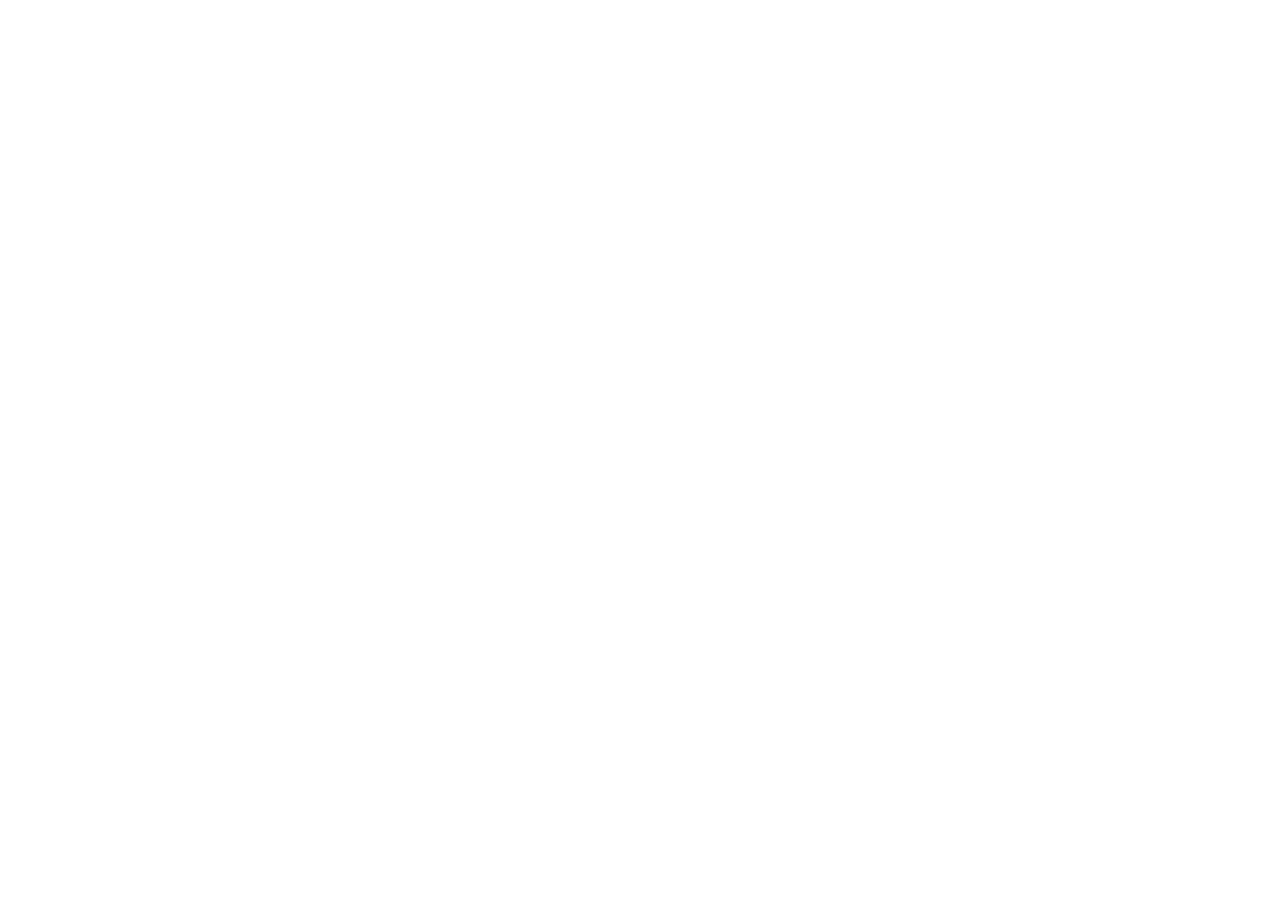
==== next-tutorials-master/demos/snm/index.html @ e44e8b63 "use resizable split to contain next topology" ====
<!DOCTYPE html>
<html>
<head>
	<title>Quick start with NeXt</title>
	<!-- NeXt library -->
	<link rel="stylesheet" href="../common/../common/bower_components/next-bower/css/next.min.css">
	<script type="text/javascript" src="../common/bower_components/next-bower/js/next.min.js"></script>
	<!-- Font Awesome -->
	<link rel="stylesheet" href="../common/bower_components/font-awesome/css/font-awesome.min.css">
	<!--link rel="stylesheet" href="ResizableColumn/test.css"/-->
</head>
<body>
	<div id="demo"></div>

	<!-- Application scripts -->
	<script type="text/javascript" src="app/topology_data.js"></script>
	<script type="text/javascript" src="app/input-nli.js"></script>
	<script type="text/javascript" src="app/interact-content.js"></script>
	<script type="text/javascript" src="app/extended-node.js"></script>
	<script type="text/javascript" src="app/topology.js"></script>
	<script type="text/javascript" src="app/extended-scene.js"></script>
	<script type="text/javascript" src="app/extended-tooltip-policy.js"></script>
	<script type="text/javascript" src="app/main.js"></script>
</body>
</html>
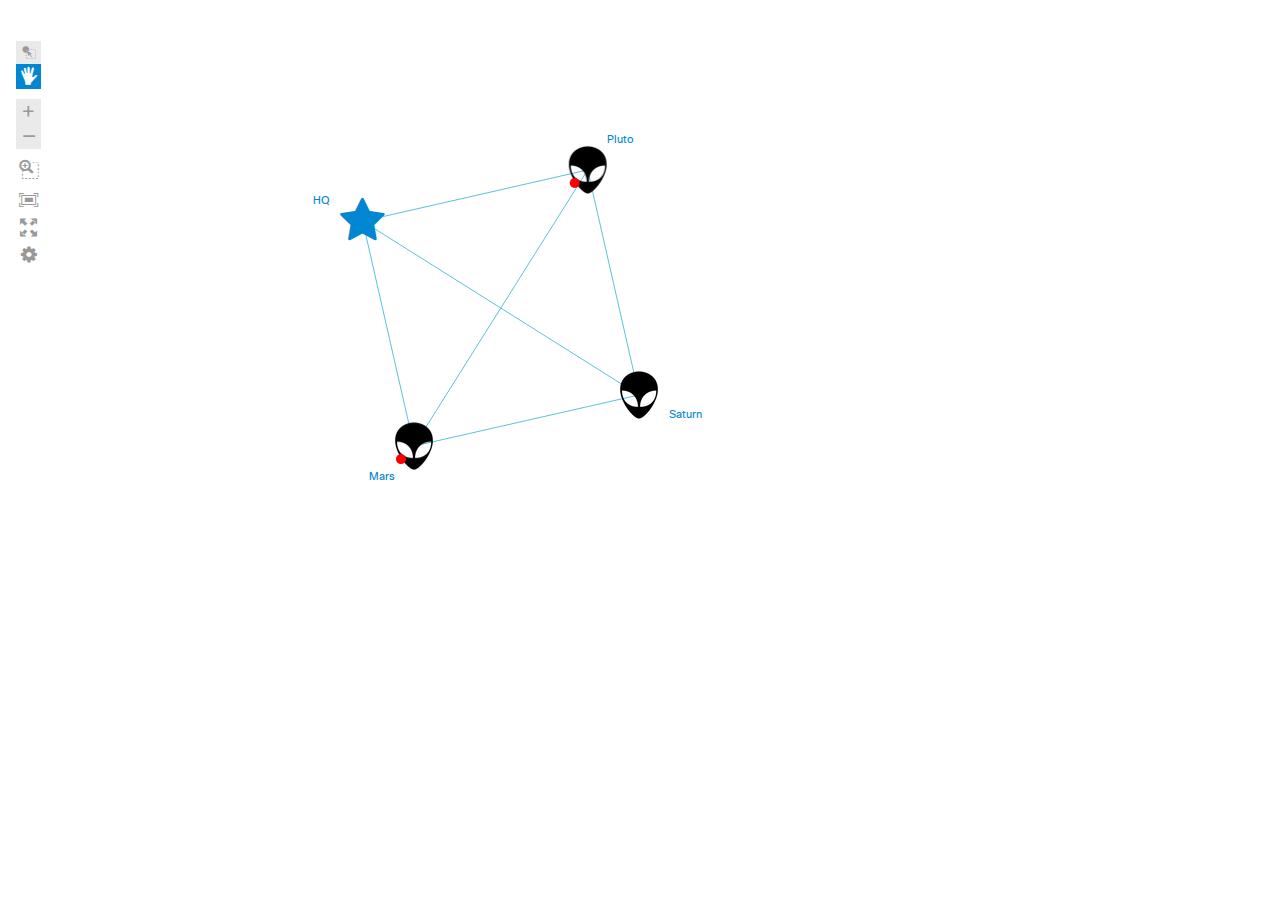
==== commit 6fb2dced: "add next tutorials" ====
--- a/next-tutorials-master/demos/snm/index.html
+++ b/next-tutorials-master/demos/snm/index.html
@@ -3,10 +3,10 @@
 <head>
 	<title>Quick start with NeXt</title>
 	<!-- NeXt library -->
-	<link rel="stylesheet" href="../common/../common/bower_components/next-bower/css/next.min.css">
-	<script type="text/javascript" src="../common/bower_components/next-bower/js/next.min.js"></script>
+	<link rel="stylesheet" href="../bower_components/next-bower/css/next.min.css">
+	<script type="text/javascript" src="../bower_components/next-bower/js/next.min.js"></script>
 	<!-- Font Awesome -->
-	<link rel="stylesheet" href="../common/bower_components/font-awesome/css/font-awesome.min.css">
+	<link rel="stylesheet" href="../bower_components/font-awesome/css/font-awesome.min.css">
 	<!--link rel="stylesheet" href="ResizableColumn/test.css"/-->
 </head>
 <body>
--- a/next-tutorials-master/demos/bower_components/next-bower/css/next.min.css
+++ b/next-tutorials-master/demos/bower_components/next-bower/css/next.min.css
@@ -0,0 +1,73 @@
+/*NeXt @ ODL*/
+/*Eclipse Public License - v 1.0
+
+THE ACCOMPANYING PROGRAM IS PROVIDED UNDER THE TERMS OF THIS ECLIPSE PUBLIC LICENSE ("AGREEMENT"). ANY USE, REPRODUCTION OR DISTRIBUTION OF THE PROGRAM CONSTITUTES RECIPIENT'S ACCEPTANCE OF THIS AGREEMENT.
+
+1. DEFINITIONS
+
+"Contribution" means:
+
+a) in the case of the initial Contributor, the initial code and documentation distributed under this Agreement, and
+b) in the case of each subsequent Contributor:
+i) changes to the Program, and
+ii) additions to the Program;
+where such changes and/or additions to the Program originate from and are distributed by that particular Contributor. A Contribution 'originates' from a Contributor if it was added to the Program by such Contributor itself or anyone acting on such Contributor's behalf. Contributions do not include additions to the Program which: (i) are separate modules of software distributed in conjunction with the Program under their own license agreement, and (ii) are not derivative works of the Program.
+"Contributor" means any person or entity that distributes the Program.
+
+"Licensed Patents" mean patent claims licensable by a Contributor which are necessarily infringed by the use or sale of its Contribution alone or when combined with the Program.
+
+"Program" means the Contributions distributed in accordance with this Agreement.
+
+"Recipient" means anyone who receives the Program under this Agreement, including all Contributors.
+
+2. GRANT OF RIGHTS
+
+a) Subject to the terms of this Agreement, each Contributor hereby grants Recipient a non-exclusive, worldwide, royalty-free copyright license to reproduce, prepare derivative works of, publicly display, publicly perform, distribute and sublicense the Contribution of such Contributor, if any, and such derivative works, in source code and object code form.
+b) Subject to the terms of this Agreement, each Contributor hereby grants Recipient a non-exclusive, worldwide, royalty-free patent license under Licensed Patents to make, use, sell, offer to sell, import and otherwise transfer the Contribution of such Contributor, if any, in source code and object code form. This patent license shall apply to the combination of the Contribution and the Program if, at the time the Contribution is added by the Contributor, such addition of the Contribution causes such combination to be covered by the Licensed Patents. The patent license shall not apply to any other combinations which include the Contribution. No hardware per se is licensed hereunder.
+c) Recipient understands that although each Contributor grants the licenses to its Contributions set forth herein, no assurances are provided by any Contributor that the Program does not infringe the patent or other intellectual property rights of any other entity. Each Contributor disclaims any liability to Recipient for claims brought by any other entity based on infringement of intellectual property rights or otherwise. As a condition to exercising the rights and licenses granted hereunder, each Recipient hereby assumes sole responsibility to secure any other intellectual property rights needed, if any. For example, if a third party patent license is required to allow Recipient to distribute the Program, it is Recipient's responsibility to acquire that license before distributing the Program.
+d) Each Contributor represents that to its knowledge it has sufficient copyright rights in its Contribution, if any, to grant the copyright license set forth in this Agreement.
+3. REQUIREMENTS
+
+A Contributor may choose to distribute the Program in object code form under its own license agreement, provided that:
+
+a) it complies with the terms and conditions of this Agreement; and
+b) its license agreement:
+i) effectively disclaims on behalf of all Contributors all warranties and conditions, express and implied, including warranties or conditions of title and non-infringement, and implied warranties or conditions of merchantability and fitness for a particular purpose;
+ii) effectively excludes on behalf of all Contributors all liability for damages, including direct, indirect, special, incidental and consequential damages, such as lost profits;
+iii) states that any provisions which differ from this Agreement are offered by that Contributor alone and not by any other party; and
+iv) states that source code for the Program is available from such Contributor, and informs licensees how to obtain it in a reasonable manner on or through a medium customarily used for software exchange.
+When the Program is made available in source code form:
+
+a) it must be made available under this Agreement; and
+b) a copy of this Agreement must be included with each copy of the Program.
+Contributors may not remove or alter any copyright notices contained within the Program.
+
+Each Contributor must identify itself as the originator of its Contribution, if any, in a manner that reasonably allows subsequent Recipients to identify the originator of the Contribution.
+
+4. COMMERCIAL DISTRIBUTION
+
+Commercial distributors of software may accept certain responsibilities with respect to end users, business partners and the like. While this license is intended to facilitate the commercial use of the Program, the Contributor who includes the Program in a commercial product offering should do so in a manner which does not create potential liability for other Contributors. Therefore, if a Contributor includes the Program in a commercial product offering, such Contributor ("Commercial Contributor") hereby agrees to defend and indemnify every other Contributor ("Indemnified Contributor") against any losses, damages and costs (collectively "Losses") arising from claims, lawsuits and other legal actions brought by a third party against the Indemnified Contributor to the extent caused by the acts or omissions of such Commercial Contributor in connection with its distribution of the Program in a commercial product offering. The obligations in this section do not apply to any claims or Losses relating to any actual or alleged intellectual property infringement. In order to qualify, an Indemnified Contributor must: a) promptly notify the Commercial Contributor in writing of such claim, and b) allow the Commercial Contributor to control, and cooperate with the Commercial Contributor in, the defense and any related settlement negotiations. The Indemnified Contributor may participate in any such claim at its own expense.
+
+For example, a Contributor might include the Program in a commercial product offering, Product X. That Contributor is then a Commercial Contributor. If that Commercial Contributor then makes performance claims, or offers warranties related to Product X, those performance claims and warranties are such Commercial Contributor's responsibility alone. Under this section, the Commercial Contributor would have to defend claims against the other Contributors related to those performance claims and warranties, and if a court requires any other Contributor to pay any damages as a result, the Commercial Contributor must pay those damages.
+
+5. NO WARRANTY
+
+EXCEPT AS EXPRESSLY SET FORTH IN THIS AGREEMENT, THE PROGRAM IS PROVIDED ON AN "AS IS" BASIS, WITHOUT WARRANTIES OR CONDITIONS OF ANY KIND, EITHER EXPRESS OR IMPLIED INCLUDING, WITHOUT LIMITATION, ANY WARRANTIES OR CONDITIONS OF TITLE, NON-INFRINGEMENT, MERCHANTABILITY OR FITNESS FOR A PARTICULAR PURPOSE. Each Recipient is solely responsible for determining the appropriateness of using and distributing the Program and assumes all risks associated with its exercise of rights under this Agreement , including but not limited to the risks and costs of program errors, compliance with applicable laws, damage to or loss of data, programs or equipment, and unavailability or interruption of operations.
+
+6. DISCLAIMER OF LIABILITY
+
+EXCEPT AS EXPRESSLY SET FORTH IN THIS AGREEMENT, NEITHER RECIPIENT NOR ANY CONTRIBUTORS SHALL HAVE ANY LIABILITY FOR ANY DIRECT, INDIRECT, INCIDENTAL, SPECIAL, EXEMPLARY, OR CONSEQUENTIAL DAMAGES (INCLUDING WITHOUT LIMITATION LOST PROFITS), HOWEVER CAUSED AND ON ANY THEORY OF LIABILITY, WHETHER IN CONTRACT, STRICT LIABILITY, OR TORT (INCLUDING NEGLIGENCE OR OTHERWISE) ARISING IN ANY WAY OUT OF THE USE OR DISTRIBUTION OF THE PROGRAM OR THE EXERCISE OF ANY RIGHTS GRANTED HEREUNDER, EVEN IF ADVISED OF THE POSSIBILITY OF SUCH DAMAGES.
+
+7. GENERAL
+
+If any provision of this Agreement is invalid or unenforceable under applicable law, it shall not affect the validity or enforceability of the remainder of the terms of this Agreement, and without further action by the parties hereto, such provision shall be reformed to the minimum extent necessary to make such provision valid and enforceable.
+
+If Recipient institutes patent litigation against any entity (including a cross-claim or counterclaim in a lawsuit) alleging that the Program itself (excluding combinations of the Program with other software or hardware) infringes such Recipient's patent(s), then such Recipient's rights granted under Section 2(b) shall terminate as of the date such litigation is filed.
+
+All Recipient's rights under this Agreement shall terminate if it fails to comply with any of the material terms or conditions of this Agreement and does not cure such failure in a reasonable period of time after becoming aware of such noncompliance. If all Recipient's rights under this Agreement terminate, Recipient agrees to cease use and distribution of the Program as soon as reasonably practicable. However, Recipient's obligations under this Agreement and any licenses granted by Recipient relating to the Program shall continue and survive.
+
+Everyone is permitted to copy and distribute copies of this Agreement, but in order to avoid inconsistency the Agreement is copyrighted and may only be modified in the following manner. The Agreement Steward reserves the right to publish new versions (including revisions) of this Agreement from time to time. No one other than the Agreement Steward has the right to modify this Agreement. The Eclipse Foundation is the initial Agreement Steward. The Eclipse Foundation may assign the responsibility to serve as the Agreement Steward to a suitable separate entity. Each new version of the Agreement will be given a distinguishing version number. The Program (including Contributions) may always be distributed subject to the version of the Agreement under which it was received. In addition, after a new version of the Agreement is published, Contributor may elect to distribute the Program (including its Contributions) under the new version. Except as expressly stated in Sections 2(a) and 2(b) above, Recipient receives no rights or licenses to the intellectual property of any Contributor under this Agreement, whether expressly, by implication, estoppel or otherwise. All rights in the Program not expressly granted under this Agreement are reserved.
+
+This Agreement is governed by the laws of the State of New York and the intellectual property laws of the United States of America. No party to this Agreement will bring a legal action under this Agreement more than one year after the cause of action arose. Each party waives its rights to a jury trial in any resulting litigation.
+*/
+@font-face{font-family:next-font;src:url(../fonts/next-font.eot?-9scffx);src:url(../fonts/next-font.eot?#iefix-9scffx) format('embedded-opentype'),url(../fonts/next-font.woff?-9scffx) format('woff'),url(../fonts/next-font.ttf?-9scffx) format('truetype'),url(../fonts/next-font.svg?-9scffx#next-font) format('svg');font-weight:400;font-style:normal}@font-face{font-family:"Cisco Sans Extra Light";src:url(../fonts/cisco/ciscosansextralight-webfont.eot);src:url(../fonts/cisco/ciscosansextralight-webfont.eot?#iefix) format('embedded-opentype'),url(../fonts/cisco/ciscosansextralight-webfont.woff) format('woff'),url(../fonts/cisco/ciscosansextralight-webfont.ttf) format('truetype'),url(../fonts/cisco/ciscosansextralight-webfont.svg#CiscoSansExtraLight) format('svg');font-weight:400;font-style:normal}@font-face{font-family:"Cisco Sans Reg";src:url(../fonts/cisco/ciscosansregular-webfont.eot);src:url(../fonts/cisco/ciscosansregular-webfont.eot?#iefix) format('embedded-opentype'),url(../fonts/cisco/ciscosansregular-webfont.woff) format('woff'),url(../fonts/cisco/ciscosansregular-webfont.ttf) format('truetype'),url(../fonts/cisco/ciscosansregular-webfont.svg#CiscoSansReg) format('svg');font-weight:400;font-style:normal}[class*=" n-icon-"],[class^=n-icon-]{font-family:next-font;speak:none;font-style:normal;font-weight:400;font-variant:normal;text-transform:none;line-height:1;-webkit-font-smoothing:antialiased;-moz-osx-font-smoothing:grayscale}.n-icon-hostgroupbg:before{content:"\e64c"}.n-icon-hostgroup:before{content:"\e64d"}.n-icon-wirelesshost:before{content:"\e64e"}.n-icon-wirelesshostwithborder-30:before{content:"\e64f"}.n-icon-firewallwithboder:before{content:"\e649"}.n-icon-unknowndevicewithborder:before{content:"\e64a"}.n-icon-unlinkwithborder:before{content:"\e64b"}.n-icon-unlinked:before{content:"\e646"}.n-icon-firewall:before{content:"\e647"}.n-icon-firewallbg:before{content:"\e648"}.n-icon-accesspointwithborder:before{content:"\e637"}.n-icon-camerawithborder:before{content:"\e638"}.n-icon-cloudwithborder:before{content:"\e639"}.n-icon-grouplwithborder:before{content:"\e63a"}.n-icon-groupmwithborder:before{content:"\e63b"}.n-icon-groupswithborder:before{content:"\e63c"}.n-icon-hostwithborder:before{content:"\e63d"}.n-icon-ipphonewithborder:before{content:"\e63e"}.n-icon-nexus5000withborder:before{content:"\e63f"}.n-icon-phonewithborder:before{content:"\e640"}.n-icon-routerwithborder:before{content:"\e641"}.n-icon-serverwithborder:before{content:"\e642"}.n-icon-switchwithborder:before{content:"\e643"}.n-icon-unknowndeviceswithborder:before{content:"\e644"}.n-icon-wlcwithborder:before{content:"\e645"}.n-icon-co-worker:before{content:"\e634"}.n-icon-layer:before{content:"\e635"}.n-icon-layout:before{content:"\e636"}.n-icon-cloud:before{content:"\e633"}.n-icon-de-aggregation:before{content:"\e632"}.n-icon-expand:before{content:"\e62d"}.n-icon-collapse:before{content:"\e62e"}.n-icon-groupsbg:before{content:"\e62f"}.n-icon-groupmbg:before{content:"\e630"}.n-icon-grouplbg:before{content:"\e631"}.n-icon-fullscreen:before{content:"\e62c"}.n-icon-movemode:before{content:"\e62b"}.n-icon-RCV:before{content:"\e62a"}.n-icon-PGN:before{content:"\e60b"}.n-icon-co-edit:before{content:"\e60c"}.n-icon-wlc:before{content:"\e60f"}.n-icon-wlcbg:before{content:"\e610"}.n-icon-unknownbg:before{content:"\e611"}.n-icon-unknown:before{content:"\e612"}.n-icon-switch:before{content:"\e618"}.n-icon-switchbg:before{content:"\e619"}.n-icon-serverbg:before{content:"\e61a"}.n-icon-server:before{content:"\e61b"}.n-icon-router:before{content:"\e61c"}.n-icon-routerbg:before{content:"\e61d"}.n-icon-phone:before{content:"\e61e"}.n-icon-phonebg:before{content:"\e61f"}.n-icon-nexus5000:before{content:"\e620"}.n-icon-nexus5000bg:before{content:"\e621"}.n-icon-ipphone:before{content:"\e622"}.n-icon-ipphonebg:before{content:"\e623"}.n-icon-host:before{content:"\e624"}.n-icon-hostbg:before{content:"\e625"}.n-icon-camera:before{content:"\e626"}.n-icon-camerabg:before{content:"\e627"}.n-icon-accesspoint:before{content:"\e628"}.n-icon-accesspointbg:before{content:"\e629"}.n-icon-groups:before{content:"\e615"}.n-icon-groupm2:before{content:"\e616"}.n-icon-groupl:before{content:"\e617"}.n-icon-zoomout-minus:before{content:"\e613"}.n-icon-zoomin-plus:before{content:"\e614"}.n-icon-zoomout:before{content:"\e606"}.n-icon-zoomin:before{content:"\e607"}.n-icon-zoombyselection:before{content:"\e608"}.n-icon-viewsetting:before{content:"\e609"}.n-icon-selectnode:before{content:"\e60a"}.n-icon-fitstage:before{content:"\e60d"}.n-icon-aggregation:before{content:"\e60e"}.n-icon-interface:before{content:"\e600"}.n-icon-router2:before{content:"\e601"}.n-icon-openflow:before{content:"\e602"}.n-icon-BMP:before{content:"\e603"}.n-icon-BGP:before{content:"\e604"}.n-icon-acl:before{content:"\e605"}.n-topology.n-topology-blue{position:relative;overflow:hidden;background:#fff;-webkit-transition:background .6s;transition:background .6s;-webkit-user-select:none;-moz-user-select:none;-ms-user-select:none;-o-user-select:none;user-select:none}.n-topology.n-topology-blue:focus{outline:0 none}.n-topology.n-topology-blue .n-topology-fit{-webkit-transition:all .6s linear!important;transition:all .6s linear!important}.n-topology.n-topology-blue .n-topology-fit .link,.n-topology.n-topology-blue .n-topology-fit .linkSet,.n-topology.n-topology-blue .n-topology-fit .node,.n-topology.n-topology-blue .n-topology-fit .nodeSet{-webkit-transition:all .9s linear!important;transition:all .9s linear!important}.n-topology.n-topology-blue.n-topology-loading .n-topology-nav,.n-topology.n-topology-blue.n-topology-loading svg{-webkit-filter:blur(5px);-moz-filter:blur(5px)}.n-topology.n-topology-blue svg{box-sizing:content-box;position:absolute;top:0;left:0;right:0;bottom:0}.n-topology.n-topology-blue text:empty{display:none}.n-topology.n-topology-blue g{pointer-events:all}.n-topology.n-topology-blue defs .bg{fill:#0386d2}.n-topology.n-topology-blue defs .stroke{stroke:#0386d2}.n-topology.n-topology-blue defs [fill*='#FFFFFF']{fill:#fff}.n-topology.n-topology-blue .n-svg{border:0;-webkit-user-select:none;-moz-user-select:none;-ms-user-select:none;-o-user-select:none;user-select:none}.n-topology.n-topology-blue .fontIcon{font-family:next-font;fill:#0386d2;alignment-baseline:central;text-anchor:middle;speak:none;font-style:normal;font-weight:400;font-variant:normal;text-transform:none;line-height:1;-webkit-font-smoothing:antialiased;-moz-osx-font-smoothing:grayscale}.n-topology.n-topology-blue text{-webkit-font-smoothing:antialiased;-moz-osx-font-smoothing:grayscale}.n-topology.n-topology-blue .n-topology-icon .fontIcon{cursor:pointer}.n-topology.n-topology-blue .iconBG{fill:#fff}.n-topology.n-topology-blue .iconBGActive{fill:#0386d2}.n-topology.n-topology-blue .node:not(.node-selected) .selectedBG{display:none}.n-topology.n-topology-blue .node .selectedBG{fill:transparent;opacity:.8;stroke:#f2ad4e;stroke-width:3;pointer-events:none}.n-topology.n-topology-blue .node .dot{fill:#0386d2}.n-topology.n-topology-blue .node text.node-label{font-family:"Cisco Sans Reg";fill:#0386d2;pointer-events:none;-webkit-user-select:none;-moz-user-select:none;-ms-user-select:none;-o-user-select:none;user-select:none;font-size:11px}.n-topology.n-topology-blue .node.disable .node-label{fill:#ccc!important}.n-topology.n-topology-blue .node.disable .iconBG.iconBGActive,.n-topology.n-topology-blue .node.disable .showIcon .iconShape{fill:#ccc}.n-topology.n-topology-blue .link line,.n-topology.n-topology-blue .link path{stroke:#5bc1df;stroke-width:1px;fill:none;cursor:pointer}.n-topology.n-topology-blue .link line.link:hover,.n-topology.n-topology-blue .link path.link:hover{stroke:#26a1c5}.n-topology.n-topology-blue .link line.link_bg:hover~line{stroke:#26a1c5!important}.n-topology.n-topology-blue .link .link-label{font-family:"Cisco Sans Reg";fill:#0386d2;font-size:12px}.n-topology.n-topology-blue .link .source-abel,.n-topology.n-topology-blue .link .target-label{font-family:"Cisco Sans Reg";fill:#0386d2;opacity:.8;font-size:12px}.n-topology.n-topology-blue .link .disable-label{fill:#fff}.n-topology.n-topology-blue .link .disable-bg{fill:#ccc}.n-topology.n-topology-blue .link .link_bg{stroke:transparent}.n-topology.n-topology-blue .link.disable line,.n-topology.n-topology-blue .link.disable path{stroke:#ccc!important;stroke-width:1px}.n-topology.n-topology-blue .link.disable .link_bg{stroke:transparent!important}.n-topology.n-topology-blue .link.link-selected line,.n-topology.n-topology-blue .link.link-selected path{stroke:#ccc;stroke-width:2px}.n-topology.n-topology-blue .nodeset .selectedBG{fill:transparent;opacity:.8;stroke:#f2ad4e;stroke-width:3;pointer-events:none}.n-topology.n-topology-blue .nodeset .dot{fill:#fff;stroke:#0386d2;stroke-width:1}.n-topology.n-topology-blue .nodeset .icon{cursor:pointer}.n-topology.n-topology-blue .nodeset .bg{fill:#0386d2;pointer-events:none}.n-topology.n-topology-blue .nodeset text.node-label{font-family:"Cisco Sans Reg";fill:#0386d2;-webkit-user-select:none;-moz-user-select:none;-ms-user-select:none;-o-user-select:none;user-select:none;pointer-events:none}.n-topology.n-topology-blue .nodeset.disable{opacity:.3;stroke:#ccc}.n-topology.n-topology-blue .nodeset .iconBG,.n-topology.n-topology-blue .nodeset .iconBGActive{fill:#fff}.n-topology.n-topology-blue .nodeset .iconBGActive~.iconShape{display:block!important}.n-topology.n-topology-blue .nodeset .indicator .iconBG{fill:#fff}.n-topology.n-topology-blue .nodeset .indicator .iconBG:hover{fill:#0386d2}.n-topology.n-topology-blue .nodeset .indicator .iconShape{fill:#0266a0}.n-topology.n-topology-blue .group .bg{opacity:.6;stroke-width:10px;stroke-linejoin:round}.n-topology.n-topology-blue .group .groupLabel{cursor:pointer;font-size:18px;font-family:"Cisco Sans Reg";text-anchor:middle;alignment-baseline:inherit}.n-topology.n-topology-blue .group .fontIcon.iconShape{fill:#9BB150}.n-topology.n-topology-blue .group .nodeSetGroupLabel{cursor:pointer;font-size:18px;font-family:"Cisco Sans Reg";alignment-baseline:inherit;fill:#9BB150}.n-topology.n-topology-blue .group .groupLabel:hover~.bg{opacity:.7}.n-topology.n-topology-blue .group.aggregationGroup .bg{stroke-width:10px;stroke-linejoin:round;fill:#9BB150;stroke:#9BB150;pointer-events:none;opacity:0;-webkit-transition:opacity .3s linear;transition:opacity .3s linear}.n-topology.n-topology-blue .group.aggregationGroup.fade-active-item{opacity:1}.n-topology.n-topology-blue .group.aggregationGroup.fade-active-item .bg{opacity:.5}.n-topology.n-topology-blue .link-set-bg{stroke:#5bc1df;stroke-width:2px}.n-topology.n-topology-blue .link-set-circle{fill:#0386d2;stroke:#0386d2;stroke-width:16px;stroke-linejoin:round}.n-topology.n-topology-blue .link-set-text{font-family:"Cisco Sans Reg";fill:#fff;text-anchor:middle;dominant-baseline:central;font-size:12px;pointer-events:none}.n-topology.n-topology-blue .link-set.disable .link-set-bg{stroke:#ccc}.n-topology.n-topology-blue .link-set.disable .link-set-circle{fill:#ccc;stroke:#ccc}@media screen and (-webkit-min-device-pixel-ratio:0){.n-topology.n-topology-blue .link-set-circle,.n-topology.n-topology-blue ::i-block-chrome{stroke-width:8px!important}}.n-topology.n-topology-blue .mapPath{fill:#d6effe;stroke:#ade0fe;stroke-width:1;opacity:.5;pointer-events:none}.n-topology.n-topology-blue .mapBoundary{fill:none;stroke:#ade0fe;stroke-width:1;pointer-events:none}.n-topology.n-topology-blue .selectionRect{stroke:#0386d2;fill:#0386d2;fill-opacity:.1;pointer-events:none}.n-topology.n-topology-blue-setting{max-width:none!important}.n-topology.n-topology-blue .aggregationGroup .aggregationText{fill:#0386d2;font-size:12px}.n-topology.n-topology-blue .aggregationGroup .aggregationRect{fill:#0386d2;opacity:.2;stroke:#0386d2;stroke-width:3;stroke-linejoin:round;pointer-events:none}.n-topology.n-topology-blue .layer>*{transition:opacity .6s}.n-topology.n-topology-blue .layer.fade-layer>:not(.fade-highlight-item):not(.fade-active-item),.n-topology.n-topology-blue.fade-active-priority.fade-active-occur .layer.fade-layer>.fade-highlight-item:not(.fade-active-item),.n-topology.n-topology-blue.fade-active-priority.fade-active-occur.fade-all .layer>.fade-highlight-item:not(.fade-active-item),.n-topology.n-topology-blue.fade-all .layer>:not(.fade-highlight-item):not(.fade-active-item){opacity:.2}.n-topology.n-topology-blue .n-topology-nav{position:absolute;top:0;left:8px;-webkit-user-select:none;-moz-user-select:none;-ms-user-select:none;-o-user-select:none;user-select:none}.n-topology.n-topology-blue .n-topology-nav li{list-style:none;padding:0}.n-topology.n-topology-blue .n-topology-nav ul{padding:0;margin:0}.n-topology.n-topology-blue .n-topology-nav span{-webkit-transition:all .6s;transition:all .6s}.n-topology.n-topology-blue .n-topology-nav>ul{padding:0;margin-top:30px;width:32px}.n-topology.n-topology-blue .n-topology-nav>ul>li{display:inline-block;list-style:none;width:25px;margin-top:5px;-webkit-transition:all .6s;transition:all .6s}.n-topology.n-topology-blue .n-topology-nav-mode{padding:0;position:relative;width:25px}.n-topology.n-topology-blue .n-topology-nav-mode li{width:25px;height:25px;line-height:30px;display:inline-block;text-align:center;cursor:pointer;-webkit-transition:all .6s;transition:all .6s;background:#eaeaea;margin-top:-2px}.n-topology.n-topology-blue .n-topology-nav-mode li:hover span{color:#0386d2}.n-topology.n-topology-blue .n-topology-nav-mode span{color:#999;display:inline-block;font-size:18px}.n-topology.n-topology-blue .n-topology-nav-mode-selected{background:#0386d2!important}.n-topology.n-topology-blue .n-topology-nav-mode-selected span{color:#fff}.n-topology.n-topology-blue .n-topology-nav-mode-selected:hover{background:#0386d2!important}.n-topology.n-topology-blue .n-topology-nav-mode-selected:hover span{color:#fff!important}.n-topology.n-topology-blue .n-topology-nav-zoom{position:relative;height:51px;margin-top:10px!important}.n-topology.n-topology-blue .n-topology-nav-zoom>span{display:inline-block;position:absolute;text-align:center;font-size:25px;color:#999;background:#eaeaea}.n-topology.n-topology-blue .n-topology-nav-zoom-in{top:0;left:0;cursor:pointer}.n-topology.n-topology-blue .n-topology-nav-zoom-in:hover{color:gray;background:#d8d8d8}.n-topology.n-topology-blue .n-topology-nav-zoom-out{top:25px;left:0;cursor:pointer}.n-topology.n-topology-blue .n-topology-nav-zoom-out:hover{color:gray;background:#d8d8d8}.n-topology.n-topology-blue .n-topology-nav-zoom-selection{cursor:pointer;text-align:center;font-size:22px;color:#999}.n-topology.n-topology-blue .n-topology-nav-zoom-selection:hover{color:#4d4d4d}.n-topology.n-topology-blue .n-topology-nav-zoom-selection-selected{color:#3fb7fc}.n-topology.n-topology-blue .n-topology-nav-fit{cursor:pointer;text-align:center;font-size:22px;color:#999}.n-topology.n-topology-blue .n-topology-nav-fit:hover{color:#4d4d4d}.n-topology.n-topology-blue .n-topology-nav-agr{cursor:pointer;line-height:24px;text-align:center;font-size:20px;height:24px;color:#999;display:none}.n-topology.n-topology-blue .n-topology-nav-agr:hover{color:#4d4d4d}@-webkit-keyframes agr-icon-ani{0%{-webkit-transform:rotate(0deg)}100%{-webkit-transform:rotate(360deg)}}.n-topology.n-topology-blue .n-topology-nav .agr-icon{-webkit-animation-duration:3s;-webkit-animation-name:agr-icon-ani;-webkit-animation-iteration-count:infinite;-webkit-animation-direction:normal;-webkit-animation-timing-function:linear;-webkit-transition:0 none;color:#0396eb}.n-topology.n-topology-blue .n-topology-nav .agr-text{font-size:10px;color:#eaeaea;position:absolute;left:10px;margin-top:-1px;height:12px}.n-topology.n-topology-blue .n-topology-nav-full{cursor:pointer;text-align:center;font-size:18px;color:#999}.n-topology.n-topology-blue .n-topology-nav-full:hover{color:#4d4d4d}.n-topology.n-topology-blue .n-topology-nav-setting{cursor:pointer;text-align:center;color:#999;line-height:1;-webkit-transition:none 0!important;transition:none 0!important}.n-topology.n-topology-blue .n-topology-nav-setting:hover{opacity:1;color:#0396eb}.n-topology.n-topology-blue .n-topology-nav-setting-icon{font-size:20px}.n-topology.n-topology-blue .n-topology-nav-setting-icon-selected{color:#0396eb}.n-topology.n-topology-blue .n-topology-loading{overflow:hidden;position:absolute;top:0;bottom:0;left:0;right:0;height:100%;width:100%;display:none}.n-topology.n-topology-blue .n-topology-loading ul{position:absolute;left:calc(49.3%);top:calc(45.8%);display:inline-block;text-indent:2.8em}.n-topology.n-topology-blue .n-topology-loading ul li:after,.n-topology.n-topology-blue .n-topology-loading ul:after{width:1.4em;height:1.4em;border-radius:100%;content:"";display:block}.n-topology.n-topology-blue .n-topology-loading ul:after{position:absolute;top:2.8em}.n-topology.n-topology-blue .n-topology-loading li{position:absolute;padding-bottom:5.6em;top:0;left:0;list-style:none}.n-topology.n-topology-blue .n-topology-loading li:after{background:#0386d2}.n-topology.n-topology-blue .n-topology-loading li:nth-child(1){-webkit-transform:rotate(0deg);-webkit-animation-delay:.125s}.n-topology.n-topology-blue .n-topology-loading li:nth-child(1):after{-webkit-animation-delay:.125s}.n-topology.n-topology-blue .n-topology-loading li:nth-child(2){-webkit-transform:rotate(36deg);-webkit-animation-delay:.25s}.n-topology.n-topology-blue .n-topology-loading li:nth-child(2):after{-webkit-animation-delay:.25s}.n-topology.n-topology-blue .n-topology-loading li:nth-child(3){-webkit-transform:rotate(72deg);-webkit-animation-delay:.375s}.n-topology.n-topology-blue .n-topology-loading li:nth-child(3):after{-webkit-animation-delay:.375s}.n-topology.n-topology-blue .n-topology-loading li:nth-child(4){-webkit-transform:rotate(108deg);-webkit-animation-delay:.5s}.n-topology.n-topology-blue .n-topology-loading li:nth-child(4):after{-webkit-animation-delay:.5s}.n-topology.n-topology-blue .n-topology-loading li:nth-child(5){-webkit-transform:rotate(144deg);-webkit-animation-delay:.625s}.n-topology.n-topology-blue .n-topology-loading li:nth-child(5):after{-webkit-animation-delay:.625s}.n-topology.n-topology-blue .n-topology-loading li:nth-child(6){-webkit-transform:rotate(180deg);-webkit-animation-delay:.75s}.n-topology.n-topology-blue .n-topology-loading li:nth-child(6):after{-webkit-animation-delay:.75s}.n-topology.n-topology-blue .n-topology-loading li:nth-child(7){-webkit-transform:rotate(216deg);-webkit-animation-delay:.875s}.n-topology.n-topology-blue .n-topology-loading li:nth-child(7):after{-webkit-animation-delay:.875s}.n-topology.n-topology-blue .n-topology-loading li:nth-child(8){-webkit-transform:rotate(252deg);-webkit-animation-delay:1s}.n-topology.n-topology-blue .n-topology-loading li:nth-child(8):after{-webkit-animation-delay:1s}.n-topology.n-topology-blue .n-topology-loading li:nth-child(9){-webkit-transform:rotate(288deg);-webkit-animation-delay:1.125s}.n-topology.n-topology-blue .n-topology-loading li:nth-child(9):after{-webkit-animation-delay:1.125s}.n-topology.n-topology-blue .n-topology-loading li:nth-child(10){-webkit-transform:rotate(324deg);-webkit-animation-delay:1.25s}.n-topology.n-topology-blue .n-topology-loading li:nth-child(10):after{-webkit-animation-delay:1.25s}.n-topology.n-topology-blue .n-topology-loading li{-webkit-animation:dotAnimation 2.5s infinite}@-webkit-keyframes dotAnimation{0%,100%,55%{padding:0 0 5.6em}5%,50%{padding:2.8em 0}}.n-topology.n-topology-blue .n-topology-loading li:after{-webkit-animation:dotAnimationTwo 2.5s infinite}@-webkit-keyframes dotAnimationTwo{0%,100%,55%{opacity:1;-webkit-transform:scale(1)}5%,50%{opacity:.5;-webkit-transform:scale(0.5)}}.n-topology.n-topology-dark{position:relative;overflow:hidden;background:#000;-webkit-transition:background .6s;transition:background .6s;-webkit-user-select:none;-moz-user-select:none;-ms-user-select:none;-o-user-select:none;user-select:none}.n-topology.n-topology-dark:focus{outline:0 none}.n-topology.n-topology-dark .n-topology-fit{-webkit-transition:all .6s linear!important;transition:all .6s linear!important}.n-topology.n-topology-dark .n-topology-fit .link,.n-topology.n-topology-dark .n-topology-fit .linkSet,.n-topology.n-topology-dark .n-topology-fit .node,.n-topology.n-topology-dark .n-topology-fit .nodeSet{-webkit-transition:all .9s linear!important;transition:all .9s linear!important}.n-topology.n-topology-dark.n-topology-loading .n-topology-nav,.n-topology.n-topology-dark.n-topology-loading svg{-webkit-filter:blur(5px);-moz-filter:blur(5px)}.n-topology.n-topology-dark svg{box-sizing:content-box;position:absolute;top:0;left:0;right:0;bottom:0}.n-topology.n-topology-dark text:empty{display:none}.n-topology.n-topology-dark g{pointer-events:all}.n-topology.n-topology-dark defs .bg{fill:#00a9ff}.n-topology.n-topology-dark defs .stroke{stroke:#00a9ff}.n-topology.n-topology-dark defs [fill*='#FFFFFF']{fill:#000}.n-topology.n-topology-dark .n-svg{border:0;-webkit-user-select:none;-moz-user-select:none;-ms-user-select:none;-o-user-select:none;user-select:none}.n-topology.n-topology-dark .fontIcon{font-family:next-font;fill:#00a9ff;alignment-baseline:central;text-anchor:middle;speak:none;font-style:normal;font-weight:400;font-variant:normal;text-transform:none;line-height:1;-webkit-font-smoothing:antialiased;-moz-osx-font-smoothing:grayscale}.n-topology.n-topology-dark text{-webkit-font-smoothing:antialiased;-moz-osx-font-smoothing:grayscale}.n-topology.n-topology-dark .n-topology-icon .fontIcon{cursor:pointer}.n-topology.n-topology-dark .iconBG{fill:#000}.n-topology.n-topology-dark .iconBGActive{fill:#00a9ff}.n-topology.n-topology-dark .node:not(.node-selected) .selectedBG{display:none}.n-topology.n-topology-dark .node .selectedBG{fill:transparent;opacity:.8;stroke:#f7931e;stroke-width:3;pointer-events:none}.n-topology.n-topology-dark .node .dot{fill:#00a9ff}.n-topology.n-topology-dark .node text.node-label{font-family:"Cisco Sans Reg";fill:#00a9ff;pointer-events:none;-webkit-user-select:none;-moz-user-select:none;-ms-user-select:none;-o-user-select:none;user-select:none;font-size:11px}.n-topology.n-topology-dark .node.disable .node-label{fill:#ccc!important}.n-topology.n-topology-dark .node.disable .iconBG.iconBGActive,.n-topology.n-topology-dark .node.disable .showIcon .iconShape{fill:#ccc}.n-topology.n-topology-dark .link line,.n-topology.n-topology-dark .link path{stroke:#09cadd;stroke-width:1px;fill:none;cursor:pointer}.n-topology.n-topology-dark .link line.link:hover,.n-topology.n-topology-dark .link path.link:hover{stroke:#068591}.n-topology.n-topology-dark .link line.link_bg:hover~line{stroke:#068591!important}.n-topology.n-topology-dark .link .link-label{font-family:"Cisco Sans Reg";fill:#00a9ff;font-size:12px}.n-topology.n-topology-dark .link .source-abel,.n-topology.n-topology-dark .link .target-label{font-family:"Cisco Sans Reg";fill:#00a9ff;opacity:.8;font-size:12px}.n-topology.n-topology-dark .link .disable-label{fill:#fff}.n-topology.n-topology-dark .link .disable-bg{fill:#ccc}.n-topology.n-topology-dark .link .link_bg{stroke:transparent}.n-topology.n-topology-dark .link.disable line,.n-topology.n-topology-dark .link.disable path{stroke:#ccc!important;stroke-width:1px}.n-topology.n-topology-dark .link.disable .link_bg{stroke:transparent!important}.n-topology.n-topology-dark .link.link-selected line,.n-topology.n-topology-dark .link.link-selected path{stroke:#ccc;stroke-width:2px}.n-topology.n-topology-dark .nodeset .selectedBG{fill:transparent;opacity:.8;stroke:#f7931e;stroke-width:3;pointer-events:none}.n-topology.n-topology-dark .nodeset .dot{fill:#000;stroke:#00a9ff;stroke-width:1}.n-topology.n-topology-dark .nodeset .icon{cursor:pointer}.n-topology.n-topology-dark .nodeset .bg{fill:#00a9ff;pointer-events:none}.n-topology.n-topology-dark .nodeset text.node-label{font-family:"Cisco Sans Reg";fill:#00a9ff;-webkit-user-select:none;-moz-user-select:none;-ms-user-select:none;-o-user-select:none;user-select:none;pointer-events:none}.n-topology.n-topology-dark .nodeset.disable{opacity:.3;stroke:#ccc}.n-topology.n-topology-dark .nodeset .iconBG,.n-topology.n-topology-dark .nodeset .iconBGActive{fill:#000}.n-topology.n-topology-dark .nodeset .iconBGActive~.iconShape{display:block!important}.n-topology.n-topology-dark .nodeset .indicator .iconBG{fill:#000}.n-topology.n-topology-dark .nodeset .indicator .iconBG:hover{fill:#00a9ff}.n-topology.n-topology-dark .nodeset .indicator .iconShape{fill:#0087cc}.n-topology.n-topology-dark .group .bg{opacity:.6;stroke-width:10px;stroke-linejoin:round}.n-topology.n-topology-dark .group .groupLabel{cursor:pointer;font-size:18px;font-family:"Cisco Sans Reg";text-anchor:middle;alignment-baseline:inherit}.n-topology.n-topology-dark .group .fontIcon.iconShape{fill:#9BB150}.n-topology.n-topology-dark .group .nodeSetGroupLabel{cursor:pointer;font-size:18px;font-family:"Cisco Sans Reg";alignment-baseline:inherit;fill:#9BB150}.n-topology.n-topology-dark .group .groupLabel:hover~.bg{opacity:.7}.n-topology.n-topology-dark .group.aggregationGroup .bg{stroke-width:10px;stroke-linejoin:round;fill:#9BB150;stroke:#9BB150;pointer-events:none;opacity:0;-webkit-transition:opacity .3s linear;transition:opacity .3s linear}.n-topology.n-topology-dark .group.aggregationGroup.fade-active-item{opacity:1}.n-topology.n-topology-dark .group.aggregationGroup.fade-active-item .bg{opacity:.5}.n-topology.n-topology-dark .link-set-bg{stroke:#09cadd;stroke-width:2px}.n-topology.n-topology-dark .link-set-circle{fill:#00a9ff;stroke:#00a9ff;stroke-width:16px;stroke-linejoin:round}.n-topology.n-topology-dark .link-set-text{font-family:"Cisco Sans Reg";fill:#000;text-anchor:middle;dominant-baseline:central;font-size:12px;pointer-events:none}.n-topology.n-topology-dark .link-set.disable .link-set-bg{stroke:#ccc}.n-topology.n-topology-dark .link-set.disable .link-set-circle{fill:#ccc;stroke:#ccc}@media screen and (-webkit-min-device-pixel-ratio:0){.n-topology.n-topology-dark .link-set-circle,.n-topology.n-topology-dark ::i-block-chrome{stroke-width:8px!important}}.n-topology.n-topology-dark .mapPath{fill:#fff;stroke:#d6f1ff;stroke-width:1;opacity:.5;pointer-events:none}.n-topology.n-topology-dark .mapBoundary{fill:none;stroke:#d6f1ff;stroke-width:1;pointer-events:none}.n-topology.n-topology-dark .selectionRect{stroke:#00a9ff;fill:#00a9ff;fill-opacity:.1;pointer-events:none}.n-topology.n-topology-dark-setting{max-width:none!important}.n-topology.n-topology-dark .aggregationGroup .aggregationText{fill:#00a9ff;font-size:12px}.n-topology.n-topology-dark .aggregationGroup .aggregationRect{fill:#00a9ff;opacity:.2;stroke:#00a9ff;stroke-width:3;stroke-linejoin:round;pointer-events:none}.n-topology.n-topology-dark .layer>*{transition:opacity .6s}.n-topology.n-topology-dark .layer.fade-layer>:not(.fade-highlight-item):not(.fade-active-item),.n-topology.n-topology-dark.fade-active-priority.fade-active-occur .layer.fade-layer>.fade-highlight-item:not(.fade-active-item),.n-topology.n-topology-dark.fade-active-priority.fade-active-occur.fade-all .layer>.fade-highlight-item:not(.fade-active-item),.n-topology.n-topology-dark.fade-all .layer>:not(.fade-highlight-item):not(.fade-active-item){opacity:.2}.n-topology.n-topology-dark .n-topology-nav{position:absolute;top:0;left:8px;-webkit-user-select:none;-moz-user-select:none;-ms-user-select:none;-o-user-select:none;user-select:none}.n-topology.n-topology-dark .n-topology-nav li{list-style:none;padding:0}.n-topology.n-topology-dark .n-topology-nav ul{padding:0;margin:0}.n-topology.n-topology-dark .n-topology-nav span{-webkit-transition:all .6s;transition:all .6s}.n-topology.n-topology-dark .n-topology-nav>ul{padding:0;margin-top:30px;width:32px}.n-topology.n-topology-dark .n-topology-nav>ul>li{display:inline-block;list-style:none;width:25px;margin-top:5px;-webkit-transition:all .6s;transition:all .6s}.n-topology.n-topology-dark .n-topology-nav-mode{padding:0;position:relative;width:25px}.n-topology.n-topology-dark .n-topology-nav-mode li{width:25px;height:25px;line-height:30px;display:inline-block;text-align:center;cursor:pointer;-webkit-transition:all .6s;transition:all .6s;background:#333;margin-top:-2px}.n-topology.n-topology-dark .n-topology-nav-mode li:hover span{color:#00a9ff}.n-topology.n-topology-dark .n-topology-nav-mode span{color:#666;display:inline-block;font-size:18px}.n-topology.n-topology-dark .n-topology-nav-mode-selected{background:#00a9ff!important}.n-topology.n-topology-dark .n-topology-nav-mode-selected span{color:#000}.n-topology.n-topology-dark .n-topology-nav-mode-selected:hover{background:#00a9ff!important}.n-topology.n-topology-dark .n-topology-nav-mode-selected:hover span{color:#000!important}.n-topology.n-topology-dark .n-topology-nav-zoom{position:relative;height:51px;margin-top:10px!important}.n-topology.n-topology-dark .n-topology-nav-zoom>span{display:inline-block;position:absolute;text-align:center;font-size:25px;color:#666;background:#333}.n-topology.n-topology-dark .n-topology-nav-zoom-in{top:0;left:0;cursor:pointer}.n-topology.n-topology-dark .n-topology-nav-zoom-in:hover{color:#b3b3b3;background:#4d4d4d}.n-topology.n-topology-dark .n-topology-nav-zoom-out{top:25px;left:0;cursor:pointer}.n-topology.n-topology-dark .n-topology-nav-zoom-out:hover{color:#b3b3b3;background:#4d4d4d}.n-topology.n-topology-dark .n-topology-nav-zoom-selection{cursor:pointer;text-align:center;font-size:22px;color:#666}.n-topology.n-topology-dark .n-topology-nav-zoom-selection:hover{color:#b3b3b3}.n-topology.n-topology-dark .n-topology-nav-zoom-selection-selected{color:#66cbff}.n-topology.n-topology-dark .n-topology-nav-fit{cursor:pointer;text-align:center;font-size:22px;color:#666}.n-topology.n-topology-dark .n-topology-nav-fit:hover{color:#b3b3b3}.n-topology.n-topology-dark .n-topology-nav-agr{cursor:pointer;line-height:24px;text-align:center;font-size:20px;height:24px;color:#666;display:none}.n-topology.n-topology-dark .n-topology-nav-agr:hover{color:#b3b3b3}@-webkit-keyframes agr-icon-ani{0%{-webkit-transform:rotate(0deg)}100%{-webkit-transform:rotate(360deg)}}.n-topology.n-topology-dark .n-topology-nav .agr-icon{-webkit-animation-duration:3s;-webkit-animation-name:agr-icon-ani;-webkit-animation-iteration-count:infinite;-webkit-animation-direction:normal;-webkit-animation-timing-function:linear;-webkit-transition:0 none;color:#1ab2ff}.n-topology.n-topology-dark .n-topology-nav .agr-text{font-size:10px;color:#333;position:absolute;left:10px;margin-top:-1px;height:12px}.n-topology.n-topology-dark .n-topology-nav-full{cursor:pointer;text-align:center;font-size:18px;color:#666}.n-topology.n-topology-dark .n-topology-nav-full:hover{color:#b3b3b3}.n-topology.n-topology-dark .n-topology-nav-setting{cursor:pointer;text-align:center;color:#666;line-height:1;-webkit-transition:none 0!important;transition:none 0!important}.n-topology.n-topology-dark .n-topology-nav-setting:hover{opacity:1;color:#1ab2ff}.n-topology.n-topology-dark .n-topology-nav-setting-icon{font-size:20px}.n-topology.n-topology-dark .n-topology-nav-setting-icon-selected{color:#1ab2ff}.n-topology.n-topology-dark .n-topology-loading{overflow:hidden;position:absolute;top:0;bottom:0;left:0;right:0;height:100%;width:100%;display:none}.n-topology.n-topology-dark .n-topology-loading ul{position:absolute;left:calc(49.3%);top:calc(45.8%);display:inline-block;text-indent:2.8em}.n-topology.n-topology-dark .n-topology-loading ul li:after,.n-topology.n-topology-dark .n-topology-loading ul:after{width:1.4em;height:1.4em;border-radius:100%;content:"";display:block}.n-topology.n-topology-dark .n-topology-loading ul:after{position:absolute;top:2.8em}.n-topology.n-topology-dark .n-topology-loading li{position:absolute;padding-bottom:5.6em;top:0;left:0;list-style:none}.n-topology.n-topology-dark .n-topology-loading li:after{background:#00a9ff}.n-topology.n-topology-dark .n-topology-loading li:nth-child(1){-webkit-transform:rotate(0deg);-webkit-animation-delay:.125s}.n-topology.n-topology-dark .n-topology-loading li:nth-child(1):after{-webkit-animation-delay:.125s}.n-topology.n-topology-dark .n-topology-loading li:nth-child(2){-webkit-transform:rotate(36deg);-webkit-animation-delay:.25s}.n-topology.n-topology-dark .n-topology-loading li:nth-child(2):after{-webkit-animation-delay:.25s}.n-topology.n-topology-dark .n-topology-loading li:nth-child(3){-webkit-transform:rotate(72deg);-webkit-animation-delay:.375s}.n-topology.n-topology-dark .n-topology-loading li:nth-child(3):after{-webkit-animation-delay:.375s}.n-topology.n-topology-dark .n-topology-loading li:nth-child(4){-webkit-transform:rotate(108deg);-webkit-animation-delay:.5s}.n-topology.n-topology-dark .n-topology-loading li:nth-child(4):after{-webkit-animation-delay:.5s}.n-topology.n-topology-dark .n-topology-loading li:nth-child(5){-webkit-transform:rotate(144deg);-webkit-animation-delay:.625s}.n-topology.n-topology-dark .n-topology-loading li:nth-child(5):after{-webkit-animation-delay:.625s}.n-topology.n-topology-dark .n-topology-loading li:nth-child(6){-webkit-transform:rotate(180deg);-webkit-animation-delay:.75s}.n-topology.n-topology-dark .n-topology-loading li:nth-child(6):after{-webkit-animation-delay:.75s}.n-topology.n-topology-dark .n-topology-loading li:nth-child(7){-webkit-transform:rotate(216deg);-webkit-animation-delay:.875s}.n-topology.n-topology-dark .n-topology-loading li:nth-child(7):after{-webkit-animation-delay:.875s}.n-topology.n-topology-dark .n-topology-loading li:nth-child(8){-webkit-transform:rotate(252deg);-webkit-animation-delay:1s}.n-topology.n-topology-dark .n-topology-loading li:nth-child(8):after{-webkit-animation-delay:1s}.n-topology.n-topology-dark .n-topology-loading li:nth-child(9){-webkit-transform:rotate(288deg);-webkit-animation-delay:1.125s}.n-topology.n-topology-dark .n-topology-loading li:nth-child(9):after{-webkit-animation-delay:1.125s}.n-topology.n-topology-dark .n-topology-loading li:nth-child(10){-webkit-transform:rotate(324deg);-webkit-animation-delay:1.25s}.n-topology.n-topology-dark .n-topology-loading li:nth-child(10):after{-webkit-animation-delay:1.25s}.n-topology.n-topology-dark .n-topology-loading li{-webkit-animation:dotAnimation 2.5s infinite}@-webkit-keyframes dotAnimation{0%,100%,55%{padding:0 0 5.6em}5%,50%{padding:2.8em 0}}.n-topology.n-topology-dark .n-topology-loading li:after{-webkit-animation:dotAnimationTwo 2.5s infinite}@-webkit-keyframes dotAnimationTwo{0%,100%,55%{opacity:1;-webkit-transform:scale(1)}5%,50%{opacity:.5;-webkit-transform:scale(0.5)}}.n-topology.n-topology-green{position:relative;overflow:hidden;background:#fff;-webkit-transition:background .6s;transition:background .6s;-webkit-user-select:none;-moz-user-select:none;-ms-user-select:none;-o-user-select:none;user-select:none}.n-topology.n-topology-green:focus{outline:0 none}.n-topology.n-topology-green .n-topology-fit{-webkit-transition:all .6s linear!important;transition:all .6s linear!important}.n-topology.n-topology-green .n-topology-fit .link,.n-topology.n-topology-green .n-topology-fit .linkSet,.n-topology.n-topology-green .n-topology-fit .node,.n-topology.n-topology-green .n-topology-fit .nodeSet{-webkit-transition:all .9s linear!important;transition:all .9s linear!important}.n-topology.n-topology-green.n-topology-loading .n-topology-nav,.n-topology.n-topology-green.n-topology-loading svg{-webkit-filter:blur(5px);-moz-filter:blur(5px)}.n-topology.n-topology-green svg{box-sizing:content-box;position:absolute;top:0;left:0;right:0;bottom:0}.n-topology.n-topology-green text:empty{display:none}.n-topology.n-topology-green g{pointer-events:all}.n-topology.n-topology-green defs .bg{fill:#26999e}.n-topology.n-topology-green defs .stroke{stroke:#26999e}.n-topology.n-topology-green defs [fill*='#FFFFFF']{fill:#fff}.n-topology.n-topology-green .n-svg{border:0;-webkit-user-select:none;-moz-user-select:none;-ms-user-select:none;-o-user-select:none;user-select:none}.n-topology.n-topology-green .fontIcon{font-family:next-font;fill:#26999e;alignment-baseline:central;text-anchor:middle;speak:none;font-style:normal;font-weight:400;font-variant:normal;text-transform:none;line-height:1;-webkit-font-smoothing:antialiased;-moz-osx-font-smoothing:grayscale}.n-topology.n-topology-green text{-webkit-font-smoothing:antialiased;-moz-osx-font-smoothing:grayscale}.n-topology.n-topology-green .n-topology-icon .fontIcon{cursor:pointer}.n-topology.n-topology-green .iconBG{fill:#fff}.n-topology.n-topology-green .iconBGActive{fill:#26999e}.n-topology.n-topology-green .node:not(.node-selected) .selectedBG{display:none}.n-topology.n-topology-green .node .selectedBG{fill:transparent;opacity:.8;stroke:#f2ad4e;stroke-width:3;pointer-events:none}.n-topology.n-topology-green .node .dot{fill:#26999e}.n-topology.n-topology-green .node text.node-label{font-family:"Cisco Sans Reg";fill:#26999e;pointer-events:none;-webkit-user-select:none;-moz-user-select:none;-ms-user-select:none;-o-user-select:none;user-select:none;font-size:11px}.n-topology.n-topology-green .node.disable .node-label{fill:#ccc!important}.n-topology.n-topology-green .node.disable .iconBG.iconBGActive,.n-topology.n-topology-green .node.disable .showIcon .iconShape{fill:#ccc}.n-topology.n-topology-green .link line,.n-topology.n-topology-green .link path{stroke:#5edadd;stroke-width:1px;fill:none;cursor:pointer}.n-topology.n-topology-green .link line.link:hover,.n-topology.n-topology-green .link path.link:hover{stroke:#29bfc3}.n-topology.n-topology-green .link line.link_bg:hover~line{stroke:#29bfc3!important}.n-topology.n-topology-green .link .link-label{font-family:"Cisco Sans Reg";fill:#26999e;font-size:12px}.n-topology.n-topology-green .link .source-abel,.n-topology.n-topology-green .link .target-label{font-family:"Cisco Sans Reg";fill:#26999e;opacity:.8;font-size:12px}.n-topology.n-topology-green .link .disable-label{fill:#fff}.n-topology.n-topology-green .link .disable-bg{fill:#ccc}.n-topology.n-topology-green .link .link_bg{stroke:transparent}.n-topology.n-topology-green .link.disable line,.n-topology.n-topology-green .link.disable path{stroke:#ccc!important;stroke-width:1px}.n-topology.n-topology-green .link.disable .link_bg{stroke:transparent!important}.n-topology.n-topology-green .link.link-selected line,.n-topology.n-topology-green .link.link-selected path{stroke:#ccc;stroke-width:2px}.n-topology.n-topology-green .nodeset .selectedBG{fill:transparent;opacity:.8;stroke:#f2ad4e;stroke-width:3;pointer-events:none}.n-topology.n-topology-green .nodeset .dot{fill:#fff;stroke:#26999e;stroke-width:1}.n-topology.n-topology-green .nodeset .icon{cursor:pointer}.n-topology.n-topology-green .nodeset .bg{fill:#26999e;pointer-events:none}.n-topology.n-topology-green .nodeset text.node-label{font-family:"Cisco Sans Reg";fill:#26999e;-webkit-user-select:none;-moz-user-select:none;-ms-user-select:none;-o-user-select:none;user-select:none;pointer-events:none}.n-topology.n-topology-green .nodeset.disable{opacity:.3;stroke:#ccc}.n-topology.n-topology-green .nodeset .iconBG,.n-topology.n-topology-green .nodeset .iconBGActive{fill:#fff}.n-topology.n-topology-green .nodeset .iconBGActive~.iconShape{display:block!important}.n-topology.n-topology-green .nodeset .indicator .iconBG{fill:#fff}.n-topology.n-topology-green .nodeset .indicator .iconBG:hover{fill:#26999e}.n-topology.n-topology-green .nodeset .indicator .iconShape{fill:#1c7175}.n-topology.n-topology-green .group .bg{opacity:.6;stroke-width:10px;stroke-linejoin:round}.n-topology.n-topology-green .group .groupLabel{cursor:pointer;font-size:18px;font-family:"Cisco Sans Reg";text-anchor:middle;alignment-baseline:inherit}.n-topology.n-topology-green .group .fontIcon.iconShape{fill:#9BB150}.n-topology.n-topology-green .group .nodeSetGroupLabel{cursor:pointer;font-size:18px;font-family:"Cisco Sans Reg";alignment-baseline:inherit;fill:#9BB150}.n-topology.n-topology-green .group .groupLabel:hover~.bg{opacity:.7}.n-topology.n-topology-green .group.aggregationGroup .bg{stroke-width:10px;stroke-linejoin:round;fill:#9BB150;stroke:#9BB150;pointer-events:none;opacity:0;-webkit-transition:opacity .3s linear;transition:opacity .3s linear}.n-topology.n-topology-green .group.aggregationGroup.fade-active-item{opacity:1}.n-topology.n-topology-green .group.aggregationGroup.fade-active-item .bg{opacity:.5}.n-topology.n-topology-green .link-set-bg{stroke:#5edadd;stroke-width:2px}.n-topology.n-topology-green .link-set-circle{fill:#26999e;stroke:#26999e;stroke-width:16px;stroke-linejoin:round}.n-topology.n-topology-green .link-set-text{font-family:"Cisco Sans Reg";fill:#fff;text-anchor:middle;dominant-baseline:central;font-size:12px;pointer-events:none}.n-topology.n-topology-green .link-set.disable .link-set-bg{stroke:#ccc}.n-topology.n-topology-green .link-set.disable .link-set-circle{fill:#ccc;stroke:#ccc}@media screen and (-webkit-min-device-pixel-ratio:0){.n-topology.n-topology-green .link-set-circle,.n-topology.n-topology-green ::i-block-chrome{stroke-width:8px!important}}.n-topology.n-topology-green .mapPath{fill:#cff2f4;stroke:#afe9ec;stroke-width:1;opacity:.5;pointer-events:none}.n-topology.n-topology-green .mapBoundary{fill:none;stroke:#afe9ec;stroke-width:1;pointer-events:none}.n-topology.n-topology-green .selectionRect{stroke:#26999e;fill:#26999e;fill-opacity:.1;pointer-events:none}.n-topology.n-topology-green-setting{max-width:none!important}.n-topology.n-topology-green .aggregationGroup .aggregationText{fill:#26999e;font-size:12px}.n-topology.n-topology-green .aggregationGroup .aggregationRect{fill:#26999e;opacity:.2;stroke:#26999e;stroke-width:3;stroke-linejoin:round;pointer-events:none}.n-topology.n-topology-green .layer>*{transition:opacity .6s}.n-topology.n-topology-green .layer.fade-layer>:not(.fade-highlight-item):not(.fade-active-item),.n-topology.n-topology-green.fade-active-priority.fade-active-occur .layer.fade-layer>.fade-highlight-item:not(.fade-active-item),.n-topology.n-topology-green.fade-active-priority.fade-active-occur.fade-all .layer>.fade-highlight-item:not(.fade-active-item),.n-topology.n-topology-green.fade-all .layer>:not(.fade-highlight-item):not(.fade-active-item){opacity:.2}.n-topology.n-topology-green .n-topology-nav{position:absolute;top:0;left:8px;-webkit-user-select:none;-moz-user-select:none;-ms-user-select:none;-o-user-select:none;user-select:none}.n-topology.n-topology-green .n-topology-nav li{list-style:none;padding:0}.n-topology.n-topology-green .n-topology-nav ul{padding:0;margin:0}.n-topology.n-topology-green .n-topology-nav span{-webkit-transition:all .6s;transition:all .6s}.n-topology.n-topology-green .n-topology-nav>ul{padding:0;margin-top:30px;width:32px}.n-topology.n-topology-green .n-topology-nav>ul>li{display:inline-block;list-style:none;width:25px;margin-top:5px;-webkit-transition:all .6s;transition:all .6s}.n-topology.n-topology-green .n-topology-nav-mode{padding:0;position:relative;width:25px}.n-topology.n-topology-green .n-topology-nav-mode li{width:25px;height:25px;line-height:30px;display:inline-block;text-align:center;cursor:pointer;-webkit-transition:all .6s;transition:all .6s;background:#eaeaea;margin-top:-2px}.n-topology.n-topology-green .n-topology-nav-mode li:hover span{color:#26999e}.n-topology.n-topology-green .n-topology-nav-mode span{color:#999;display:inline-block;font-size:18px}.n-topology.n-topology-green .n-topology-nav-mode-selected{background:#26999e!important}.n-topology.n-topology-green .n-topology-nav-mode-selected span{color:#fff}.n-topology.n-topology-green .n-topology-nav-mode-selected:hover{background:#26999e!important}.n-topology.n-topology-green .n-topology-nav-mode-selected:hover span{color:#fff!important}.n-topology.n-topology-green .n-topology-nav-zoom{position:relative;height:51px;margin-top:10px!important}.n-topology.n-topology-green .n-topology-nav-zoom>span{display:inline-block;position:absolute;text-align:center;font-size:25px;color:#999;background:#eaeaea}.n-topology.n-topology-green .n-topology-nav-zoom-in{top:0;left:0;cursor:pointer}.n-topology.n-topology-green .n-topology-nav-zoom-in:hover{color:gray;background:#d8d8d8}.n-topology.n-topology-green .n-topology-nav-zoom-out{top:25px;left:0;cursor:pointer}.n-topology.n-topology-green .n-topology-nav-zoom-out:hover{color:gray;background:#d8d8d8}.n-topology.n-topology-green .n-topology-nav-zoom-selection{cursor:pointer;text-align:center;font-size:22px;color:#999}.n-topology.n-topology-green .n-topology-nav-zoom-selection:hover{color:#4d4d4d}.n-topology.n-topology-green .n-topology-nav-zoom-selection-selected{color:#54d0d6}.n-topology.n-topology-green .n-topology-nav-fit{cursor:pointer;text-align:center;font-size:22px;color:#999}.n-topology.n-topology-green .n-topology-nav-fit:hover{color:#4d4d4d}.n-topology.n-topology-green .n-topology-nav-agr{cursor:pointer;line-height:24px;text-align:center;font-size:20px;height:24px;color:#999;display:none}.n-topology.n-topology-green .n-topology-nav-agr:hover{color:#4d4d4d}@-webkit-keyframes agr-icon-ani{0%{-webkit-transform:rotate(0deg)}100%{-webkit-transform:rotate(360deg)}}.n-topology.n-topology-green .n-topology-nav .agr-icon{-webkit-animation-duration:3s;-webkit-animation-name:agr-icon-ani;-webkit-animation-iteration-count:infinite;-webkit-animation-direction:normal;-webkit-animation-timing-function:linear;-webkit-transition:0 none;color:#2badb3}.n-topology.n-topology-green .n-topology-nav .agr-text{font-size:10px;color:#eaeaea;position:absolute;left:10px;margin-top:-1px;height:12px}.n-topology.n-topology-green .n-topology-nav-full{cursor:pointer;text-align:center;font-size:18px;color:#999}.n-topology.n-topology-green .n-topology-nav-full:hover{color:#4d4d4d}.n-topology.n-topology-green .n-topology-nav-setting{cursor:pointer;text-align:center;color:#999;line-height:1;-webkit-transition:none 0!important;transition:none 0!important}.n-topology.n-topology-green .n-topology-nav-setting:hover{opacity:1;color:#2badb3}.n-topology.n-topology-green .n-topology-nav-setting-icon{font-size:20px}.n-topology.n-topology-green .n-topology-nav-setting-icon-selected{color:#2badb3}.n-topology.n-topology-green .n-topology-loading{overflow:hidden;position:absolute;top:0;bottom:0;left:0;right:0;height:100%;width:100%;display:none}.n-topology.n-topology-green .n-topology-loading ul{position:absolute;left:calc(49.3%);top:calc(45.8%);display:inline-block;text-indent:2.8em}.n-topology.n-topology-green .n-topology-loading ul li:after,.n-topology.n-topology-green .n-topology-loading ul:after{width:1.4em;height:1.4em;border-radius:100%;content:"";display:block}.n-topology.n-topology-green .n-topology-loading ul:after{position:absolute;top:2.8em}.n-topology.n-topology-green .n-topology-loading li{position:absolute;padding-bottom:5.6em;top:0;left:0;list-style:none}.n-topology.n-topology-green .n-topology-loading li:after{background:#26999e}.n-topology.n-topology-green .n-topology-loading li:nth-child(1){-webkit-transform:rotate(0deg);-webkit-animation-delay:.125s}.n-topology.n-topology-green .n-topology-loading li:nth-child(1):after{-webkit-animation-delay:.125s}.n-topology.n-topology-green .n-topology-loading li:nth-child(2){-webkit-transform:rotate(36deg);-webkit-animation-delay:.25s}.n-topology.n-topology-green .n-topology-loading li:nth-child(2):after{-webkit-animation-delay:.25s}.n-topology.n-topology-green .n-topology-loading li:nth-child(3){-webkit-transform:rotate(72deg);-webkit-animation-delay:.375s}.n-topology.n-topology-green .n-topology-loading li:nth-child(3):after{-webkit-animation-delay:.375s}.n-topology.n-topology-green .n-topology-loading li:nth-child(4){-webkit-transform:rotate(108deg);-webkit-animation-delay:.5s}.n-topology.n-topology-green .n-topology-loading li:nth-child(4):after{-webkit-animation-delay:.5s}.n-topology.n-topology-green .n-topology-loading li:nth-child(5){-webkit-transform:rotate(144deg);-webkit-animation-delay:.625s}.n-topology.n-topology-green .n-topology-loading li:nth-child(5):after{-webkit-animation-delay:.625s}.n-topology.n-topology-green .n-topology-loading li:nth-child(6){-webkit-transform:rotate(180deg);-webkit-animation-delay:.75s}.n-topology.n-topology-green .n-topology-loading li:nth-child(6):after{-webkit-animation-delay:.75s}.n-topology.n-topology-green .n-topology-loading li:nth-child(7){-webkit-transform:rotate(216deg);-webkit-animation-delay:.875s}.n-topology.n-topology-green .n-topology-loading li:nth-child(7):after{-webkit-animation-delay:.875s}.n-topology.n-topology-green .n-topology-loading li:nth-child(8){-webkit-transform:rotate(252deg);-webkit-animation-delay:1s}.n-topology.n-topology-green .n-topology-loading li:nth-child(8):after{-webkit-animation-delay:1s}.n-topology.n-topology-green .n-topology-loading li:nth-child(9){-webkit-transform:rotate(288deg);-webkit-animation-delay:1.125s}.n-topology.n-topology-green .n-topology-loading li:nth-child(9):after{-webkit-animation-delay:1.125s}.n-topology.n-topology-green .n-topology-loading li:nth-child(10){-webkit-transform:rotate(324deg);-webkit-animation-delay:1.25s}.n-topology.n-topology-green .n-topology-loading li:nth-child(10):after{-webkit-animation-delay:1.25s}.n-topology.n-topology-green .n-topology-loading li{-webkit-animation:dotAnimation 2.5s infinite}@-webkit-keyframes dotAnimation{0%,100%,55%{padding:0 0 5.6em}5%,50%{padding:2.8em 0}}.n-topology.n-topology-green .n-topology-loading li:after{-webkit-animation:dotAnimationTwo 2.5s infinite}@-webkit-keyframes dotAnimationTwo{0%,100%,55%{opacity:1;-webkit-transform:scale(1)}5%,50%{opacity:.5;-webkit-transform:scale(0.5)}}.n-topology.n-topology-slate{position:relative;overflow:hidden;background:#223343;-webkit-transition:background .6s;transition:background .6s;-webkit-user-select:none;-moz-user-select:none;-ms-user-select:none;-o-user-select:none;user-select:none}.n-topology.n-topology-slate:focus{outline:0 none}.n-topology.n-topology-slate .n-topology-fit{-webkit-transition:all .6s linear!important;transition:all .6s linear!important}.n-topology.n-topology-slate .n-topology-fit .link,.n-topology.n-topology-slate .n-topology-fit .linkSet,.n-topology.n-topology-slate .n-topology-fit .node,.n-topology.n-topology-slate .n-topology-fit .nodeSet{-webkit-transition:all .9s linear!important;transition:all .9s linear!important}.n-topology.n-topology-slate.n-topology-loading .n-topology-nav,.n-topology.n-topology-slate.n-topology-loading svg{-webkit-filter:blur(5px);-moz-filter:blur(5px)}.n-topology.n-topology-slate svg{box-sizing:content-box;position:absolute;top:0;left:0;right:0;bottom:0}.n-topology.n-topology-slate text:empty{display:none}.n-topology.n-topology-slate g{pointer-events:all}.n-topology.n-topology-slate defs .bg{fill:#fff}.n-topology.n-topology-slate defs .stroke{stroke:#fff}.n-topology.n-topology-slate defs [fill*='#FFFFFF']{fill:#223343}.n-topology.n-topology-slate .n-svg{border:0;-webkit-user-select:none;-moz-user-select:none;-ms-user-select:none;-o-user-select:none;user-select:none}.n-topology.n-topology-slate .fontIcon{font-family:next-font;fill:#fff;alignment-baseline:central;text-anchor:middle;speak:none;font-style:normal;font-weight:400;font-variant:normal;text-transform:none;line-height:1;-webkit-font-smoothing:antialiased;-moz-osx-font-smoothing:grayscale}.n-topology.n-topology-slate text{-webkit-font-smoothing:antialiased;-moz-osx-font-smoothing:grayscale}.n-topology.n-topology-slate .n-topology-icon .fontIcon{cursor:pointer}.n-topology.n-topology-slate .iconBG{fill:#223343}.n-topology.n-topology-slate .iconBGActive{fill:#fff}.n-topology.n-topology-slate .node:not(.node-selected) .selectedBG{display:none}.n-topology.n-topology-slate .node .selectedBG{fill:transparent;opacity:.8;stroke:#f7931e;stroke-width:3;pointer-events:none}.n-topology.n-topology-slate .node .dot{fill:#fff}.n-topology.n-topology-slate .node text.node-label{font-family:"Cisco Sans Reg";fill:#fff;pointer-events:none;-webkit-user-select:none;-moz-user-select:none;-ms-user-select:none;-o-user-select:none;user-select:none;font-size:11px}.n-topology.n-topology-slate .node.disable .node-label{fill:#ccc!important}.n-topology.n-topology-slate .node.disable .iconBG.iconBGActive,.n-topology.n-topology-slate .node.disable .showIcon .iconShape{fill:#ccc}.n-topology.n-topology-slate .link line,.n-topology.n-topology-slate .link path{stroke:#49a9bf;stroke-width:1px;fill:none;cursor:pointer}.n-topology.n-topology-slate .link line.link:hover,.n-topology.n-topology-slate .link path.link:hover{stroke:#307889}.n-topology.n-topology-slate .link line.link_bg:hover~line{stroke:#307889!important}.n-topology.n-topology-slate .link .link-label{font-family:"Cisco Sans Reg";fill:#fff;font-size:12px}.n-topology.n-topology-slate .link .source-abel,.n-topology.n-topology-slate .link .target-label{font-family:"Cisco Sans Reg";fill:#fff;opacity:.8;font-size:12px}.n-topology.n-topology-slate .link .disable-label{fill:#fff}.n-topology.n-topology-slate .link .disable-bg{fill:#ccc}.n-topology.n-topology-slate .link .link_bg{stroke:transparent}.n-topology.n-topology-slate .link.disable line,.n-topology.n-topology-slate .link.disable path{stroke:#ccc!important;stroke-width:1px}.n-topology.n-topology-slate .link.disable .link_bg{stroke:transparent!important}.n-topology.n-topology-slate .link.link-selected line,.n-topology.n-topology-slate .link.link-selected path{stroke:#ccc;stroke-width:2px}.n-topology.n-topology-slate .nodeset .selectedBG{fill:transparent;opacity:.8;stroke:#f7931e;stroke-width:3;pointer-events:none}.n-topology.n-topology-slate .nodeset .dot{fill:#223343;stroke:#fff;stroke-width:1}.n-topology.n-topology-slate .nodeset .icon{cursor:pointer}.n-topology.n-topology-slate .nodeset .bg{fill:#fff;pointer-events:none}.n-topology.n-topology-slate .nodeset text.node-label{font-family:"Cisco Sans Reg";fill:#fff;-webkit-user-select:none;-moz-user-select:none;-ms-user-select:none;-o-user-select:none;user-select:none;pointer-events:none}.n-topology.n-topology-slate .nodeset.disable{opacity:.3;stroke:#ccc}.n-topology.n-topology-slate .nodeset .iconBG,.n-topology.n-topology-slate .nodeset .iconBGActive{fill:#223343}.n-topology.n-topology-slate .nodeset .iconBGActive~.iconShape{display:block!important}.n-topology.n-topology-slate .nodeset .indicator .iconBG{fill:#223343}.n-topology.n-topology-slate .nodeset .indicator .iconBG:hover{fill:#fff}.n-topology.n-topology-slate .nodeset .indicator .iconShape{fill:#e6e6e6}.n-topology.n-topology-slate .group .bg{opacity:.6;stroke-width:10px;stroke-linejoin:round}.n-topology.n-topology-slate .group .groupLabel{cursor:pointer;font-size:18px;font-family:"Cisco Sans Reg";text-anchor:middle;alignment-baseline:inherit}.n-topology.n-topology-slate .group .fontIcon.iconShape{fill:#9BB150}.n-topology.n-topology-slate .group .nodeSetGroupLabel{cursor:pointer;font-size:18px;font-family:"Cisco Sans Reg";alignment-baseline:inherit;fill:#9BB150}.n-topology.n-topology-slate .group .groupLabel:hover~.bg{opacity:.7}.n-topology.n-topology-slate .group.aggregationGroup .bg{stroke-width:10px;stroke-linejoin:round;fill:#9BB150;stroke:#9BB150;pointer-events:none;opacity:0;-webkit-transition:opacity .3s linear;transition:opacity .3s linear}.n-topology.n-topology-slate .group.aggregationGroup.fade-active-item{opacity:1}.n-topology.n-topology-slate .group.aggregationGroup.fade-active-item .bg{opacity:.5}.n-topology.n-topology-slate .link-set-bg{stroke:#49a9bf;stroke-width:2px}.n-topology.n-topology-slate .link-set-circle{fill:#fff;stroke:#fff;stroke-width:16px;stroke-linejoin:round}.n-topology.n-topology-slate .link-set-text{font-family:"Cisco Sans Reg";fill:#223343;text-anchor:middle;dominant-baseline:central;font-size:12px;pointer-events:none}.n-topology.n-topology-slate .link-set.disable .link-set-bg{stroke:#ccc}.n-topology.n-topology-slate .link-set.disable .link-set-circle{fill:#ccc;stroke:#ccc}@media screen and (-webkit-min-device-pixel-ratio:0){.n-topology.n-topology-slate .link-set-circle,.n-topology.n-topology-slate ::i-block-chrome{stroke-width:8px!important}}.n-topology.n-topology-slate .mapPath{fill:#fff;stroke:#eee;stroke-width:1;opacity:.5;pointer-events:none}.n-topology.n-topology-slate .mapBoundary{fill:none;stroke:#eee;stroke-width:1;pointer-events:none}.n-topology.n-topology-slate .selectionRect{stroke:#fff;fill:#fff;fill-opacity:.1;pointer-events:none}.n-topology.n-topology-slate-setting{max-width:none!important}.n-topology.n-topology-slate .aggregationGroup .aggregationText{fill:#fff;font-size:12px}.n-topology.n-topology-slate .aggregationGroup .aggregationRect{fill:#fff;opacity:.2;stroke:#fff;stroke-width:3;stroke-linejoin:round;pointer-events:none}.n-topology.n-topology-slate .layer>*{transition:opacity .6s}.n-topology.n-topology-slate .layer.fade-layer>:not(.fade-highlight-item):not(.fade-active-item),.n-topology.n-topology-slate.fade-active-priority.fade-active-occur .layer.fade-layer>.fade-highlight-item:not(.fade-active-item),.n-topology.n-topology-slate.fade-active-priority.fade-active-occur.fade-all .layer>.fade-highlight-item:not(.fade-active-item),.n-topology.n-topology-slate.fade-all .layer>:not(.fade-highlight-item):not(.fade-active-item){opacity:.2}.n-topology.n-topology-slate .n-topology-nav{position:absolute;top:0;left:8px;-webkit-user-select:none;-moz-user-select:none;-ms-user-select:none;-o-user-select:none;user-select:none}.n-topology.n-topology-slate .n-topology-nav li{list-style:none;padding:0}.n-topology.n-topology-slate .n-topology-nav ul{padding:0;margin:0}.n-topology.n-topology-slate .n-topology-nav span{-webkit-transition:all .6s;transition:all .6s}.n-topology.n-topology-slate .n-topology-nav>ul{padding:0;margin-top:30px;width:32px}.n-topology.n-topology-slate .n-topology-nav>ul>li{display:inline-block;list-style:none;width:25px;margin-top:5px;-webkit-transition:all .6s;transition:all .6s}.n-topology.n-topology-slate .n-topology-nav-mode{padding:0;position:relative;width:25px}.n-topology.n-topology-slate .n-topology-nav-mode li{width:25px;height:25px;line-height:30px;display:inline-block;text-align:center;cursor:pointer;-webkit-transition:all .6s;transition:all .6s;background:#446787;margin-top:-2px}.n-topology.n-topology-slate .n-topology-nav-mode li:hover span{color:#fff}.n-topology.n-topology-slate .n-topology-nav-mode span{color:#888;display:inline-block;font-size:18px}.n-topology.n-topology-slate .n-topology-nav-mode-selected{background:#fff!important}.n-topology.n-topology-slate .n-topology-nav-mode-selected span{color:#223343}.n-topology.n-topology-slate .n-topology-nav-mode-selected:hover{background:#fff!important}.n-topology.n-topology-slate .n-topology-nav-mode-selected:hover span{color:#223343!important}.n-topology.n-topology-slate .n-topology-nav-zoom{position:relative;height:51px;margin-top:10px!important}.n-topology.n-topology-slate .n-topology-nav-zoom>span{display:inline-block;position:absolute;text-align:center;font-size:25px;color:#888;background:#446787}.n-topology.n-topology-slate .n-topology-nav-zoom-in{top:0;left:0;cursor:pointer}.n-topology.n-topology-slate .n-topology-nav-zoom-in:hover{color:#d5d5d5;background:#5680a8}.n-topology.n-topology-slate .n-topology-nav-zoom-out{top:25px;left:0;cursor:pointer}.n-topology.n-topology-slate .n-topology-nav-zoom-out:hover{color:#d5d5d5;background:#5680a8}.n-topology.n-topology-slate .n-topology-nav-zoom-selection{cursor:pointer;text-align:center;font-size:22px;color:#888}.n-topology.n-topology-slate .n-topology-nav-zoom-selection:hover{color:#d5d5d5}.n-topology.n-topology-slate .n-topology-nav-zoom-selection-selected{color:#fff}.n-topology.n-topology-slate .n-topology-nav-fit{cursor:pointer;text-align:center;font-size:22px;color:#888}.n-topology.n-topology-slate .n-topology-nav-fit:hover{color:#d5d5d5}.n-topology.n-topology-slate .n-topology-nav-agr{cursor:pointer;line-height:24px;text-align:center;font-size:20px;height:24px;color:#888;display:none}.n-topology.n-topology-slate .n-topology-nav-agr:hover{color:#d5d5d5}@-webkit-keyframes agr-icon-ani{0%{-webkit-transform:rotate(0deg)}100%{-webkit-transform:rotate(360deg)}}.n-topology.n-topology-slate .n-topology-nav .agr-icon{-webkit-animation-duration:3s;-webkit-animation-name:agr-icon-ani;-webkit-animation-iteration-count:infinite;-webkit-animation-direction:normal;-webkit-animation-timing-function:linear;-webkit-transition:0 none;color:#fff}.n-topology.n-topology-slate .n-topology-nav .agr-text{font-size:10px;color:#446787;position:absolute;left:10px;margin-top:-1px;height:12px}.n-topology.n-topology-slate .n-topology-nav-full{cursor:pointer;text-align:center;font-size:18px;color:#888}.n-topology.n-topology-slate .n-topology-nav-full:hover{color:#d5d5d5}.n-topology.n-topology-slate .n-topology-nav-setting{cursor:pointer;text-align:center;color:#888;line-height:1;-webkit-transition:none 0!important;transition:none 0!important}.n-topology.n-topology-slate .n-topology-nav-setting:hover{opacity:1;color:#fff}.n-topology.n-topology-slate .n-topology-nav-setting-icon{font-size:20px}.n-topology.n-topology-slate .n-topology-nav-setting-icon-selected{color:#fff}.n-topology.n-topology-slate .n-topology-loading{overflow:hidden;position:absolute;top:0;bottom:0;left:0;right:0;height:100%;width:100%;display:none}.n-topology.n-topology-slate .n-topology-loading ul{position:absolute;left:calc(49.3%);top:calc(45.8%);display:inline-block;text-indent:2.8em}.n-topology.n-topology-slate .n-topology-loading ul li:after,.n-topology.n-topology-slate .n-topology-loading ul:after{width:1.4em;height:1.4em;border-radius:100%;content:"";display:block}.n-topology.n-topology-slate .n-topology-loading ul:after{position:absolute;top:2.8em}.n-topology.n-topology-slate .n-topology-loading li{position:absolute;padding-bottom:5.6em;top:0;left:0;list-style:none}.n-topology.n-topology-slate .n-topology-loading li:after{background:#fff}.n-topology.n-topology-slate .n-topology-loading li:nth-child(1){-webkit-transform:rotate(0deg);-webkit-animation-delay:.125s}.n-topology.n-topology-slate .n-topology-loading li:nth-child(1):after{-webkit-animation-delay:.125s}.n-topology.n-topology-slate .n-topology-loading li:nth-child(2){-webkit-transform:rotate(36deg);-webkit-animation-delay:.25s}.n-topology.n-topology-slate .n-topology-loading li:nth-child(2):after{-webkit-animation-delay:.25s}.n-topology.n-topology-slate .n-topology-loading li:nth-child(3){-webkit-transform:rotate(72deg);-webkit-animation-delay:.375s}.n-topology.n-topology-slate .n-topology-loading li:nth-child(3):after{-webkit-animation-delay:.375s}.n-topology.n-topology-slate .n-topology-loading li:nth-child(4){-webkit-transform:rotate(108deg);-webkit-animation-delay:.5s}.n-topology.n-topology-slate .n-topology-loading li:nth-child(4):after{-webkit-animation-delay:.5s}.n-topology.n-topology-slate .n-topology-loading li:nth-child(5){-webkit-transform:rotate(144deg);-webkit-animation-delay:.625s}.n-topology.n-topology-slate .n-topology-loading li:nth-child(5):after{-webkit-animation-delay:.625s}.n-topology.n-topology-slate .n-topology-loading li:nth-child(6){-webkit-transform:rotate(180deg);-webkit-animation-delay:.75s}.n-topology.n-topology-slate .n-topology-loading li:nth-child(6):after{-webkit-animation-delay:.75s}.n-topology.n-topology-slate .n-topology-loading li:nth-child(7){-webkit-transform:rotate(216deg);-webkit-animation-delay:.875s}.n-topology.n-topology-slate .n-topology-loading li:nth-child(7):after{-webkit-animation-delay:.875s}.n-topology.n-topology-slate .n-topology-loading li:nth-child(8){-webkit-transform:rotate(252deg);-webkit-animation-delay:1s}.n-topology.n-topology-slate .n-topology-loading li:nth-child(8):after{-webkit-animation-delay:1s}.n-topology.n-topology-slate .n-topology-loading li:nth-child(9){-webkit-transform:rotate(288deg);-webkit-animation-delay:1.125s}.n-topology.n-topology-slate .n-topology-loading li:nth-child(9):after{-webkit-animation-delay:1.125s}.n-topology.n-topology-slate .n-topology-loading li:nth-child(10){-webkit-transform:rotate(324deg);-webkit-animation-delay:1.25s}.n-topology.n-topology-slate .n-topology-loading li:nth-child(10):after{-webkit-animation-delay:1.25s}.n-topology.n-topology-slate .n-topology-loading li{-webkit-animation:dotAnimation 2.5s infinite}@-webkit-keyframes dotAnimation{0%,100%,55%{padding:0 0 5.6em}5%,50%{padding:2.8em 0}}.n-topology.n-topology-slate .n-topology-loading li:after{-webkit-animation:dotAnimationTwo 2.5s infinite}@-webkit-keyframes dotAnimationTwo{0%,100%,55%{opacity:1;-webkit-transform:scale(1)}5%,50%{opacity:.5;-webkit-transform:scale(0.5)}}.n-topology.n-topology-yellow{position:relative;overflow:hidden;background:#000;-webkit-transition:background .6s;transition:background .6s;-webkit-user-select:none;-moz-user-select:none;-ms-user-select:none;-o-user-select:none;user-select:none}.n-topology.n-topology-yellow:focus{outline:0 none}.n-topology.n-topology-yellow .n-topology-fit{-webkit-transition:all .6s linear!important;transition:all .6s linear!important}.n-topology.n-topology-yellow .n-topology-fit .link,.n-topology.n-topology-yellow .n-topology-fit .linkSet,.n-topology.n-topology-yellow .n-topology-fit .node,.n-topology.n-topology-yellow .n-topology-fit .nodeSet{-webkit-transition:all .9s linear!important;transition:all .9s linear!important}.n-topology.n-topology-yellow.n-topology-loading .n-topology-nav,.n-topology.n-topology-yellow.n-topology-loading svg{-webkit-filter:blur(5px);-moz-filter:blur(5px)}.n-topology.n-topology-yellow svg{box-sizing:content-box;position:absolute;top:0;left:0;right:0;bottom:0}.n-topology.n-topology-yellow text:empty{display:none}.n-topology.n-topology-yellow g{pointer-events:all}.n-topology.n-topology-yellow defs .bg{fill:#ffc200}.n-topology.n-topology-yellow defs .stroke{stroke:#ffc200}.n-topology.n-topology-yellow defs [fill*='#FFFFFF']{fill:#000}.n-topology.n-topology-yellow .n-svg{border:0;-webkit-user-select:none;-moz-user-select:none;-ms-user-select:none;-o-user-select:none;user-select:none}.n-topology.n-topology-yellow .fontIcon{font-family:next-font;fill:#ffc200;alignment-baseline:central;text-anchor:middle;speak:none;font-style:normal;font-weight:400;font-variant:normal;text-transform:none;line-height:1;-webkit-font-smoothing:antialiased;-moz-osx-font-smoothing:grayscale}.n-topology.n-topology-yellow text{-webkit-font-smoothing:antialiased;-moz-osx-font-smoothing:grayscale}.n-topology.n-topology-yellow .n-topology-icon .fontIcon{cursor:pointer}.n-topology.n-topology-yellow .iconBG{fill:#000}.n-topology.n-topology-yellow .iconBGActive{fill:#ffc200}.n-topology.n-topology-yellow .node:not(.node-selected) .selectedBG{display:none}.n-topology.n-topology-yellow .node .selectedBG{fill:transparent;opacity:.8;stroke:#ff7900;stroke-width:3;pointer-events:none}.n-topology.n-topology-yellow .node .dot{fill:#ffc200}.n-topology.n-topology-yellow .node text.node-label{font-family:"Cisco Sans Reg";fill:#ffc200;pointer-events:none;-webkit-user-select:none;-moz-user-select:none;-ms-user-select:none;-o-user-select:none;user-select:none;font-size:11px}.n-topology.n-topology-yellow .node.disable .node-label{fill:#ccc!important}.n-topology.n-topology-yellow .node.disable .iconBG.iconBGActive,.n-topology.n-topology-yellow .node.disable .showIcon .iconShape{fill:#ccc}.n-topology.n-topology-yellow .link line,.n-topology.n-topology-yellow .link path{stroke:#997b19;stroke-width:1px;fill:none;cursor:pointer}.n-topology.n-topology-yellow .link line.link:hover,.n-topology.n-topology-yellow .link path.link:hover{stroke:#55440e}.n-topology.n-topology-yellow .link line.link_bg:hover~line{stroke:#55440e!important}.n-topology.n-topology-yellow .link .link-label{font-family:"Cisco Sans Reg";fill:#ffc200;font-size:12px}.n-topology.n-topology-yellow .link .source-abel,.n-topology.n-topology-yellow .link .target-label{font-family:"Cisco Sans Reg";fill:#ffc200;opacity:.8;font-size:12px}.n-topology.n-topology-yellow .link .disable-label{fill:#fff}.n-topology.n-topology-yellow .link .disable-bg{fill:#ccc}.n-topology.n-topology-yellow .link .link_bg{stroke:transparent}.n-topology.n-topology-yellow .link.disable line,.n-topology.n-topology-yellow .link.disable path{stroke:#ccc!important;stroke-width:1px}.n-topology.n-topology-yellow .link.disable .link_bg{stroke:transparent!important}.n-topology.n-topology-yellow .link.link-selected line,.n-topology.n-topology-yellow .link.link-selected path{stroke:#ccc;stroke-width:2px}.n-topology.n-topology-yellow .nodeset .selectedBG{fill:transparent;opacity:.8;stroke:#ff7900;stroke-width:3;pointer-events:none}.n-topology.n-topology-yellow .nodeset .dot{fill:#000;stroke:#ffc200;stroke-width:1}.n-topology.n-topology-yellow .nodeset .icon{cursor:pointer}.n-topology.n-topology-yellow .nodeset .bg{fill:#ffc200;pointer-events:none}.n-topology.n-topology-yellow .nodeset text.node-label{font-family:"Cisco Sans Reg";fill:#ffc200;-webkit-user-select:none;-moz-user-select:none;-ms-user-select:none;-o-user-select:none;user-select:none;pointer-events:none}.n-topology.n-topology-yellow .nodeset.disable{opacity:.3;stroke:#ccc}.n-topology.n-topology-yellow .nodeset .iconBG,.n-topology.n-topology-yellow .nodeset .iconBGActive{fill:#000}.n-topology.n-topology-yellow .nodeset .iconBGActive~.iconShape{display:block!important}.n-topology.n-topology-yellow .nodeset .indicator .iconBG{fill:#000}.n-topology.n-topology-yellow .nodeset .indicator .iconBG:hover{fill:#ffc200}.n-topology.n-topology-yellow .nodeset .indicator .iconShape{fill:#cc9b00}.n-topology.n-topology-yellow .group .bg{opacity:.6;stroke-width:10px;stroke-linejoin:round}.n-topology.n-topology-yellow .group .groupLabel{cursor:pointer;font-size:18px;font-family:"Cisco Sans Reg";text-anchor:middle;alignment-baseline:inherit}.n-topology.n-topology-yellow .group .fontIcon.iconShape{fill:#9BB150}.n-topology.n-topology-yellow .group .nodeSetGroupLabel{cursor:pointer;font-size:18px;font-family:"Cisco Sans Reg";alignment-baseline:inherit;fill:#9BB150}.n-topology.n-topology-yellow .group .groupLabel:hover~.bg{opacity:.7}.n-topology.n-topology-yellow .group.aggregationGroup .bg{stroke-width:10px;stroke-linejoin:round;fill:#9BB150;stroke:#9BB150;pointer-events:none;opacity:0;-webkit-transition:opacity .3s linear;transition:opacity .3s linear}.n-topology.n-topology-yellow .group.aggregationGroup.fade-active-item{opacity:1}.n-topology.n-topology-yellow .group.aggregationGroup.fade-active-item .bg{opacity:.5}.n-topology.n-topology-yellow .link-set-bg{stroke:#997b19;stroke-width:2px}.n-topology.n-topology-yellow .link-set-circle{fill:#ffc200;stroke:#ffc200;stroke-width:16px;stroke-linejoin:round}.n-topology.n-topology-yellow .link-set-text{font-family:"Cisco Sans Reg";fill:#000;text-anchor:middle;dominant-baseline:central;font-size:12px;pointer-events:none}.n-topology.n-topology-yellow .link-set.disable .link-set-bg{stroke:#ccc}.n-topology.n-topology-yellow .link-set.disable .link-set-circle{fill:#ccc;stroke:#ccc}@media screen and (-webkit-min-device-pixel-ratio:0){.n-topology.n-topology-yellow .link-set-circle,.n-topology.n-topology-yellow ::i-block-chrome{stroke-width:8px!important}}.n-topology.n-topology-yellow .mapPath{fill:#333;stroke:#555;stroke-width:1;opacity:.5;pointer-events:none}.n-topology.n-topology-yellow .mapBoundary{fill:none;stroke:#555;stroke-width:1;pointer-events:none}.n-topology.n-topology-yellow .selectionRect{stroke:#ffc200;fill:#ffc200;fill-opacity:.1;pointer-events:none}.n-topology.n-topology-yellow-setting{max-width:none!important}.n-topology.n-topology-yellow .aggregationGroup .aggregationText{fill:#ffc200;font-size:12px}.n-topology.n-topology-yellow .aggregationGroup .aggregationRect{fill:#ffc200;opacity:.2;stroke:#ffc200;stroke-width:3;stroke-linejoin:round;pointer-events:none}.n-topology.n-topology-yellow .layer>*{transition:opacity .6s}.n-topology.n-topology-yellow .layer.fade-layer>:not(.fade-highlight-item):not(.fade-active-item),.n-topology.n-topology-yellow.fade-active-priority.fade-active-occur .layer.fade-layer>.fade-highlight-item:not(.fade-active-item),.n-topology.n-topology-yellow.fade-active-priority.fade-active-occur.fade-all .layer>.fade-highlight-item:not(.fade-active-item),.n-topology.n-topology-yellow.fade-all .layer>:not(.fade-highlight-item):not(.fade-active-item){opacity:.2}.n-topology.n-topology-yellow .n-topology-nav{position:absolute;top:0;left:8px;-webkit-user-select:none;-moz-user-select:none;-ms-user-select:none;-o-user-select:none;user-select:none}.n-topology.n-topology-yellow .n-topology-nav li{list-style:none;padding:0}.n-topology.n-topology-yellow .n-topology-nav ul{padding:0;margin:0}.n-topology.n-topology-yellow .n-topology-nav span{-webkit-transition:all .6s;transition:all .6s}.n-topology.n-topology-yellow .n-topology-nav>ul{padding:0;margin-top:30px;width:32px}.n-topology.n-topology-yellow .n-topology-nav>ul>li{display:inline-block;list-style:none;width:25px;margin-top:5px;-webkit-transition:all .6s;transition:all .6s}.n-topology.n-topology-yellow .n-topology-nav-mode{padding:0;position:relative;width:25px}.n-topology.n-topology-yellow .n-topology-nav-mode li{width:25px;height:25px;line-height:30px;display:inline-block;text-align:center;cursor:pointer;-webkit-transition:all .6s;transition:all .6s;background:#333;margin-top:-2px}.n-topology.n-topology-yellow .n-topology-nav-mode li:hover span{color:#ffc200}.n-topology.n-topology-yellow .n-topology-nav-mode span{color:#666;display:inline-block;font-size:18px}.n-topology.n-topology-yellow .n-topology-nav-mode-selected{background:#ffc200!important}.n-topology.n-topology-yellow .n-topology-nav-mode-selected span{color:#000}.n-topology.n-topology-yellow .n-topology-nav-mode-selected:hover{background:#ffc200!important}.n-topology.n-topology-yellow .n-topology-nav-mode-selected:hover span{color:#000!important}.n-topology.n-topology-yellow .n-topology-nav-zoom{position:relative;height:51px;margin-top:10px!important}.n-topology.n-topology-yellow .n-topology-nav-zoom>span{display:inline-block;position:absolute;text-align:center;font-size:25px;color:#666;background:#333}.n-topology.n-topology-yellow .n-topology-nav-zoom-in{top:0;left:0;cursor:pointer}.n-topology.n-topology-yellow .n-topology-nav-zoom-in:hover{color:#b3b3b3;background:#4d4d4d}.n-topology.n-topology-yellow .n-topology-nav-zoom-out{top:25px;left:0;cursor:pointer}.n-topology.n-topology-yellow .n-topology-nav-zoom-out:hover{color:#b3b3b3;background:#4d4d4d}.n-topology.n-topology-yellow .n-topology-nav-zoom-selection{cursor:pointer;text-align:center;font-size:22px;color:#666}.n-topology.n-topology-yellow .n-topology-nav-zoom-selection:hover{color:#b3b3b3}.n-topology.n-topology-yellow .n-topology-nav-zoom-selection-selected{color:#ffda66}.n-topology.n-topology-yellow .n-topology-nav-fit{cursor:pointer;text-align:center;font-size:22px;color:#666}.n-topology.n-topology-yellow .n-topology-nav-fit:hover{color:#b3b3b3}.n-topology.n-topology-yellow .n-topology-nav-agr{cursor:pointer;line-height:24px;text-align:center;font-size:20px;height:24px;color:#666;display:none}.n-topology.n-topology-yellow .n-topology-nav-agr:hover{color:#b3b3b3}@-webkit-keyframes agr-icon-ani{0%{-webkit-transform:rotate(0deg)}100%{-webkit-transform:rotate(360deg)}}.n-topology.n-topology-yellow .n-topology-nav .agr-icon{-webkit-animation-duration:3s;-webkit-animation-name:agr-icon-ani;-webkit-animation-iteration-count:infinite;-webkit-animation-direction:normal;-webkit-animation-timing-function:linear;-webkit-transition:0 none;color:#ffc81a}.n-topology.n-topology-yellow .n-topology-nav .agr-text{font-size:10px;color:#333;position:absolute;left:10px;margin-top:-1px;height:12px}.n-topology.n-topology-yellow .n-topology-nav-full{cursor:pointer;text-align:center;font-size:18px;color:#666}.n-topology.n-topology-yellow .n-topology-nav-full:hover{color:#b3b3b3}.n-topology.n-topology-yellow .n-topology-nav-setting{cursor:pointer;text-align:center;color:#666;line-height:1;-webkit-transition:none 0!important;transition:none 0!important}.n-topology.n-topology-yellow .n-topology-nav-setting:hover{opacity:1;color:#ffc81a}.n-topology.n-topology-yellow .n-topology-nav-setting-icon{font-size:20px}.n-topology.n-topology-yellow .n-topology-nav-setting-icon-selected{color:#ffc81a}.n-topology.n-topology-yellow .n-topology-loading{overflow:hidden;position:absolute;top:0;bottom:0;left:0;right:0;height:100%;width:100%;display:none}.n-topology.n-topology-yellow .n-topology-loading ul{position:absolute;left:calc(49.3%);top:calc(45.8%);display:inline-block;text-indent:2.8em}.n-topology.n-topology-yellow .n-topology-loading ul li:after,.n-topology.n-topology-yellow .n-topology-loading ul:after{width:1.4em;height:1.4em;border-radius:100%;content:"";display:block}.n-topology.n-topology-yellow .n-topology-loading ul:after{position:absolute;top:2.8em}.n-topology.n-topology-yellow .n-topology-loading li{position:absolute;padding-bottom:5.6em;top:0;left:0;list-style:none}.n-topology.n-topology-yellow .n-topology-loading li:after{background:#ffc200}.n-topology.n-topology-yellow .n-topology-loading li:nth-child(1){-webkit-transform:rotate(0deg);-webkit-animation-delay:.125s}.n-topology.n-topology-yellow .n-topology-loading li:nth-child(1):after{-webkit-animation-delay:.125s}.n-topology.n-topology-yellow .n-topology-loading li:nth-child(2){-webkit-transform:rotate(36deg);-webkit-animation-delay:.25s}.n-topology.n-topology-yellow .n-topology-loading li:nth-child(2):after{-webkit-animation-delay:.25s}.n-topology.n-topology-yellow .n-topology-loading li:nth-child(3){-webkit-transform:rotate(72deg);-webkit-animation-delay:.375s}.n-topology.n-topology-yellow .n-topology-loading li:nth-child(3):after{-webkit-animation-delay:.375s}.n-topology.n-topology-yellow .n-topology-loading li:nth-child(4){-webkit-transform:rotate(108deg);-webkit-animation-delay:.5s}.n-topology.n-topology-yellow .n-topology-loading li:nth-child(4):after{-webkit-animation-delay:.5s}.n-topology.n-topology-yellow .n-topology-loading li:nth-child(5){-webkit-transform:rotate(144deg);-webkit-animation-delay:.625s}.n-topology.n-topology-yellow .n-topology-loading li:nth-child(5):after{-webkit-animation-delay:.625s}.n-topology.n-topology-yellow .n-topology-loading li:nth-child(6){-webkit-transform:rotate(180deg);-webkit-animation-delay:.75s}.n-topology.n-topology-yellow .n-topology-loading li:nth-child(6):after{-webkit-animation-delay:.75s}.n-topology.n-topology-yellow .n-topology-loading li:nth-child(7){-webkit-transform:rotate(216deg);-webkit-animation-delay:.875s}.n-topology.n-topology-yellow .n-topology-loading li:nth-child(7):after{-webkit-animation-delay:.875s}.n-topology.n-topology-yellow .n-topology-loading li:nth-child(8){-webkit-transform:rotate(252deg);-webkit-animation-delay:1s}.n-topology.n-topology-yellow .n-topology-loading li:nth-child(8):after{-webkit-animation-delay:1s}.n-topology.n-topology-yellow .n-topology-loading li:nth-child(9){-webkit-transform:rotate(288deg);-webkit-animation-delay:1.125s}.n-topology.n-topology-yellow .n-topology-loading li:nth-child(9):after{-webkit-animation-delay:1.125s}.n-topology.n-topology-yellow .n-topology-loading li:nth-child(10){-webkit-transform:rotate(324deg);-webkit-animation-delay:1.25s}.n-topology.n-topology-yellow .n-topology-loading li:nth-child(10):after{-webkit-animation-delay:1.25s}.n-topology.n-topology-yellow .n-topology-loading li{-webkit-animation:dotAnimation 2.5s infinite}@-webkit-keyframes dotAnimation{0%,100%,55%{padding:0 0 5.6em}5%,50%{padding:2.8em 0}}.n-topology.n-topology-yellow .n-topology-loading li:after{-webkit-animation:dotAnimationTwo 2.5s infinite}@-webkit-keyframes dotAnimationTwo{0%,100%,55%{opacity:1;-webkit-transform:scale(1)}5%,50%{opacity:.5;-webkit-transform:scale(0.5)}}.n-topology-tooltip{padding:0;opacity:.8!important;max-height:450px}.n-topology-tooltip-header{min-width:160px;line-height:24px;position:relative;border-bottom:dotted 1px #ccc}.n-topology-tooltip-header-actions{float:right}.n-topology-tooltip-header-actions i{cursor:pointer}.n-topology-tooltip-header-text{line-height:24px;color:#333;font-size:14px;font-weight:700}.n-topology-tooltip-content{margin-bottom:6px;padding:3px;min-height:30px}.n-topology-tooltip-content label{display:inline-block;margin-right:8px;font-weight:700}.n-topology-tooltip-content ul{margin:0;padding:0}.n-topology-tooltip-content li{list-style:none}.n-topology-tooltip:after{display:none}.n-topology-tooltip .popover-content{padding:5px 10px}.n-topology-setting-panel{max-width:342px!important;font-family:Arial}.n-topology-setting-panel .popover-content{width:330px;line-height:24px;height:auto}.n-topology-setting-panel .popover-content h3{margin:4px 0 6px}.n-topology-setting-panel .popover-content h5{margin:5px 0}.n-topology-setting-panel .popover-content label{font-size:12px;margin-right:12px}.n-topology-setting-panel .popover-content .btn-group button{margin:0;margin-right:-1px}.n-topology-setting-panel .popover-content .n-radio{margin-right:12px;font-weight:400}.n-topology-setting-panel .popover-content .n-radio span{margin-left:3px}.n-topology-setting-panel .popover-content-label{display:inline-block;margin-right:20px}.n-topology-setting-panel .popover-content .toggleLabelCheckBox{float:right;margin-right:12px}.n-topology-thumbnail{position:absolute;border:solid 1px #ccc;box-shadow:0 0 10px #ccc;margin-top:-10px;margin-left:-10px;z-index:100;background:#fff}.n-topology-thumbnail-container{position:relative}.n-topology-thumbnail-win{position:absolute;border:solid 1px red}.n-topology-thumbnail-svg{border:solid 1px #c4c4c4;background:#fff}.n-topology-thumbnail .handler{position:absolute;bottom:0;right:0;cursor:pointer}.n-userselect,.n-userselect *{-webkit-user-select:none;-moz-user-select:none;-ms-user-select:none;-o-user-select:none;user-select:none}.n-transition{-webkit-transition:all .4!important;transition:all .4s!important}.n-moveCursor{cursor:move!important}.n-dragCursor{cursor:pointer}.n-crosshairCursor,.n-crosshairCursor *{cursor:crosshair!important}.n-zoomInCursor{cursor:-webkit-zoom-in;cursor:zoom-in}.n-waitCursor{cursor:wait}.n-blockEvent,.n-blockEvent *{pointer-events:none}.n-hidden{display:none!important}.clearfix:after,.clearfix:before{content:" ";display:table}.clearfix:after{clear:both}.center-block{display:block;margin-left:auto;margin-right:auto}.pull-right{float:right!important}.pull-left{float:left!important}.hide{display:none!important}.show{display:block!important}.invisible{visibility:hidden}.text-hide{font:0/0 a;color:transparent;text-shadow:none;background-color:transparent;border:0}.hidden{display:none!important;visibility:hidden!important}.affix{position:fixed}.btn{display:inline-block;margin-bottom:0;font-weight:400;text-align:center;vertical-align:middle;cursor:pointer;background-image:none;border:1px solid transparent;white-space:nowrap;padding:6px 12px;font-size:14px;line-height:1.42857143;border-radius:4px;-webkit-user-select:none;-moz-user-select:none;-ms-user-select:none;-o-user-select:none;user-select:none}.btn:focus{outline:thin dotted #333;outline:5px auto -webkit-focus-ring-color;outline-offset:-2px}.btn:focus,.btn:hover{color:#333;text-decoration:none}.btn.active,.btn:active{outline:0;background-image:none;-webkit-box-shadow:inset 0 3px 5px rgba(0,0,0,.125);box-shadow:inset 0 3px 5px rgba(0,0,0,.125)}.btn.disabled,.btn[disabled],fieldset[disabled] .btn{cursor:not-allowed;pointer-events:none;opacity:.65;filter:alpha(opacity=65);-webkit-box-shadow:none;box-shadow:none}.btn-default{color:#333;background-color:#fff;border-color:#ccc}.btn-default.active,.btn-default:active,.btn-default:focus,.btn-default:hover,.open .dropdown-toggle.btn-default{color:#333;background-color:#ebebeb;border-color:#adadad}.btn-default.active,.btn-default:active,.open .dropdown-toggle.btn-default{background-image:none}.btn-default.disabled,.btn-default.disabled.active,.btn-default.disabled:active,.btn-default.disabled:focus,.btn-default.disabled:hover,.btn-default[disabled],.btn-default[disabled].active,.btn-default[disabled]:active,.btn-default[disabled]:focus,.btn-default[disabled]:hover,fieldset[disabled] .btn-default,fieldset[disabled] .btn-default.active,fieldset[disabled] .btn-default:active,fieldset[disabled] .btn-default:focus,fieldset[disabled] .btn-default:hover{background-color:#fff;border-color:#ccc}.btn-primary{color:#fff;background-color:#0386d2;border-color:#0376b9}.btn-primary.active,.btn-primary:active,.btn-primary:focus,.btn-primary:hover,.open .dropdown-toggle.btn-primary{color:#fff;background-color:#026caa;border-color:#024f7d}.btn-primary.active,.btn-primary:active,.open .dropdown-toggle.btn-primary{background-image:none}.btn-primary.disabled,.btn-primary.disabled.active,.btn-primary.disabled:active,.btn-primary.disabled:focus,.btn-primary.disabled:hover,.btn-primary[disabled],.btn-primary[disabled].active,.btn-primary[disabled]:active,.btn-primary[disabled]:focus,.btn-primary[disabled]:hover,fieldset[disabled] .btn-primary,fieldset[disabled] .btn-primary.active,fieldset[disabled] .btn-primary:active,fieldset[disabled] .btn-primary:focus,fieldset[disabled] .btn-primary:hover{background-color:#0386d2;border-color:#0376b9}.btn-warning{color:#fff;background-color:#f2ad4e;border-color:#f0a236}.btn-warning.active,.btn-warning:active,.btn-warning:focus,.btn-warning:hover,.open .dropdown-toggle.btn-warning{color:#fff;background-color:#ef9b28;border-color:#d98510}.btn-warning.active,.btn-warning:active,.open .dropdown-toggle.btn-warning{background-image:none}.btn-warning.disabled,.btn-warning.disabled.active,.btn-warning.disabled:active,.btn-warning.disabled:focus,.btn-warning.disabled:hover,.btn-warning[disabled],.btn-warning[disabled].active,.btn-warning[disabled]:active,.btn-warning[disabled]:focus,.btn-warning[disabled]:hover,fieldset[disabled] .btn-warning,fieldset[disabled] .btn-warning.active,fieldset[disabled] .btn-warning:active,fieldset[disabled] .btn-warning:focus,fieldset[disabled] .btn-warning:hover{background-color:#f2ad4e;border-color:#f0a236}.btn-danger{color:#fff;background-color:#da534f;border-color:#d63e3a}.btn-danger.active,.btn-danger:active,.btn-danger:focus,.btn-danger:hover,.open .dropdown-toggle.btn-danger{color:#fff;background-color:#d3322d;border-color:#ae2825}.btn-danger.active,.btn-danger:active,.open .dropdown-toggle.btn-danger{background-image:none}.btn-danger.disabled,.btn-danger.disabled.active,.btn-danger.disabled:active,.btn-danger.disabled:focus,.btn-danger.disabled:hover,.btn-danger[disabled],.btn-danger[disabled].active,.btn-danger[disabled]:active,.btn-danger[disabled]:focus,.btn-danger[disabled]:hover,fieldset[disabled] .btn-danger,fieldset[disabled] .btn-danger.active,fieldset[disabled] .btn-danger:active,fieldset[disabled] .btn-danger:focus,fieldset[disabled] .btn-danger:hover{background-color:#da534f;border-color:#d63e3a}.btn-success{color:#fff;background-color:#5cb85c;border-color:#4cae4c}.btn-success.active,.btn-success:active,.btn-success:focus,.btn-success:hover,.open .dropdown-toggle.btn-success{color:#fff;background-color:#47a447;border-color:#398439}.btn-success.active,.btn-success:active,.open .dropdown-toggle.btn-success{background-image:none}.btn-success.disabled,.btn-success.disabled.active,.btn-success.disabled:active,.btn-success.disabled:focus,.btn-success.disabled:hover,.btn-success[disabled],.btn-success[disabled].active,.btn-success[disabled]:active,.btn-success[disabled]:focus,.btn-success[disabled]:hover,fieldset[disabled] .btn-success,fieldset[disabled] .btn-success.active,fieldset[disabled] .btn-success:active,fieldset[disabled] .btn-success:focus,fieldset[disabled] .btn-success:hover{background-color:#5cb85c;border-color:#4cae4c}.btn-info{color:#fff;background-color:#5bc1df;border-color:#46b9db}.btn-info.active,.btn-info:active,.btn-info:focus,.btn-info:hover,.open .dropdown-toggle.btn-info{color:#fff;background-color:#39b4d8;border-color:#259bbe}.btn-info.active,.btn-info:active,.open .dropdown-toggle.btn-info{background-image:none}.btn-info.disabled,.btn-info.disabled.active,.btn-info.disabled:active,.btn-info.disabled:focus,.btn-info.disabled:hover,.btn-info[disabled],.btn-info[disabled].active,.btn-info[disabled]:active,.btn-info[disabled]:focus,.btn-info[disabled]:hover,fieldset[disabled] .btn-info,fieldset[disabled] .btn-info.active,fieldset[disabled] .btn-info:active,fieldset[disabled] .btn-info:focus,fieldset[disabled] .btn-info:hover{background-color:#5bc1df;border-color:#46b9db}.btn-link{color:#0386d2;font-weight:400;cursor:pointer;border-radius:0}.btn-link,.btn-link:active,.btn-link[disabled],fieldset[disabled] .btn-link{background-color:transparent;-webkit-box-shadow:none;box-shadow:none}.btn-link,.btn-link:active,.btn-link:focus,.btn-link:hover{border-color:transparent}.btn-link:focus,.btn-link:hover{color:#025687;text-decoration:underline;background-color:transparent}.btn-link[disabled]:focus,.btn-link[disabled]:hover,fieldset[disabled] .btn-link:focus,fieldset[disabled] .btn-link:hover{color:#999;text-decoration:none}.btn-lg{padding:10px 16px;font-size:18px;line-height:1.33;border-radius:6px}.btn-sm,.btn-xs{padding:5px 10px;font-size:12px;line-height:1.5;border-radius:3px}.btn-xs{padding:1px 5px}.btn-block{display:block;width:100%;padding-left:0;padding-right:0}.btn-block+.btn-block{margin-top:5px}input[type=button].btn-block,input[type=reset].btn-block,input[type=submit].btn-block{width:100%}.btn-default .caret{border-top-color:#333}.btn-danger .caret,.btn-info .caret,.btn-primary .caret,.btn-success .caret,.btn-warning .caret{border-top-color:#fff}.dropup .btn-default .caret{border-bottom-color:#333}.dropup .btn-danger .caret,.dropup .btn-info .caret,.dropup .btn-primary .caret,.dropup .btn-success .caret,.dropup .btn-warning .caret{border-bottom-color:#fff}.btn-group,.btn-group-vertical{position:relative;display:inline-block;vertical-align:middle}.btn-group-vertical>.btn,.btn-group>.btn{position:relative;float:left}.btn-group-vertical>.btn.active,.btn-group-vertical>.btn:active,.btn-group-vertical>.btn:focus,.btn-group-vertical>.btn:hover,.btn-group>.btn.active,.btn-group>.btn:active,.btn-group>.btn:focus,.btn-group>.btn:hover{z-index:2}.btn-group-vertical>.btn:focus,.btn-group>.btn:focus{outline:0}.btn-group .btn+.btn,.btn-group .btn+.btn-group,.btn-group .btn-group+.btn,.btn-group .btn-group+.btn-group{margin-left:-1px}.btn-toolbar:after,.btn-toolbar:before{content:" ";display:table}.btn-toolbar:after{clear:both}.btn-toolbar .btn-group{float:left}.btn-toolbar>.btn+.btn,.btn-toolbar>.btn+.btn-group,.btn-toolbar>.btn-group+.btn,.btn-toolbar>.btn-group+.btn-group{margin-left:5px}.btn-group>.btn:not(:first-child):not(:last-child):not(.dropdown-toggle){border-radius:0}.btn-group>.btn:first-child{margin-left:0}.btn-group>.btn:first-child:not(:last-child):not(.dropdown-toggle){border-bottom-right-radius:0;border-top-right-radius:0}.btn-group>.btn:last-child:not(:first-child),.btn-group>.dropdown-toggle:not(:first-child){border-bottom-left-radius:0;border-top-left-radius:0}.btn-group>.btn-group{float:left}.btn-group>.btn-group:not(:first-child):not(:last-child)>.btn{border-radius:0}.btn-group>.btn-group:first-child>.btn:last-child,.btn-group>.btn-group:first-child>.dropdown-toggle{border-bottom-right-radius:0;border-top-right-radius:0}.btn-group>.btn-group:last-child>.btn:first-child{border-bottom-left-radius:0;border-top-left-radius:0}.btn-group .dropdown-toggle:active,.btn-group.open .dropdown-toggle{outline:0}.btn-group-xs>.btn{font-size:12px;line-height:1.5;border-radius:3px;padding:1px 5px}.btn-group-sm>.btn{padding:5px 10px;font-size:12px;line-height:1.5;border-radius:3px}.btn-group-lg>.btn{padding:10px 16px;font-size:18px;line-height:1.33;border-radius:6px}.btn-group>.btn+.dropdown-toggle{padding-left:8px;padding-right:8px}.btn-group>.btn-lg+.dropdown-toggle{padding-left:12px;padding-right:12px}.btn-group.open .dropdown-toggle{-webkit-box-shadow:inset 0 3px 5px rgba(0,0,0,.125);box-shadow:inset 0 3px 5px rgba(0,0,0,.125)}.btn-group.open .dropdown-toggle.btn-link{-webkit-box-shadow:none;box-shadow:none}.btn .caret{margin-left:0}.btn-lg .caret{border-width:5px 5px 0;border-bottom-width:0}.dropup .btn-lg .caret{border-width:0 5px 5px}.btn-group-vertical>.btn,.btn-group-vertical>.btn-group{display:block;float:none;width:100%;max-width:100%}.btn-group-vertical>.btn-group:after,.btn-group-vertical>.btn-group:before{content:" ";display:table}.btn-group-vertical>.btn-group:after{clear:both}.btn-group-vertical>.btn-group>.btn{float:none}.btn-group-vertical>.btn+.btn,.btn-group-vertical>.btn+.btn-group,.btn-group-vertical>.btn-group+.btn,.btn-group-vertical>.btn-group+.btn-group{margin-top:-1px;margin-left:0}.btn-group-vertical>.btn:not(:first-child):not(:last-child){border-radius:0}.btn-group-vertical>.btn:first-child:not(:last-child){border-top-right-radius:4px;border-bottom-right-radius:0;border-bottom-left-radius:0}.btn-group-vertical>.btn:last-child:not(:first-child){border-bottom-left-radius:4px;border-top-right-radius:0;border-top-left-radius:0}.btn-group-vertical>.btn-group:not(:first-child):not(:last-child)>.btn{border-radius:0}.btn-group-vertical>.btn-group:first-child>.btn:last-child,.btn-group-vertical>.btn-group:first-child>.dropdown-toggle{border-bottom-right-radius:0;border-bottom-left-radius:0}.btn-group-vertical>.btn-group:last-child>.btn:first-child{border-top-right-radius:0;border-top-left-radius:0}.btn-group-justified{display:table;width:100%;table-layout:fixed;border-collapse:separate}.btn-group-justified .btn{float:none;display:table-cell;width:1%}[data-toggle=buttons]>.btn>input[type=checkbox],[data-toggle=buttons]>.btn>input[type=radio]{display:none}.popover{position:absolute;top:0;left:0;z-index:1010;display:none;max-width:276px;padding:1px;text-align:left;background-color:#fff;background-clip:padding-box;border:1px solid #ccc;border:1px solid rgba(0,0,0,.2);border-radius:6px;-webkit-box-shadow:0 5px 10px rgba(0,0,0,.2);box-shadow:0 5px 10px rgba(0,0,0,.2);white-space:normal}.popover.top{margin-top:-10px}.popover.right{margin-left:10px}.popover.bottom{margin-top:10px}.popover.left{margin-left:-10px}.popover-title{margin:0;padding:8px 14px;font-size:14px;font-weight:400;line-height:18px;background-color:#f7f7f7;border-bottom:1px solid #ebebeb;border-radius:5px 5px 0 0}.popover-content{padding:9px 14px}.popover .arrow,.popover .arrow:after{position:absolute;display:block;width:0;height:0;border-color:transparent;border-style:solid}.popover .arrow{border-width:11px}.popover .arrow:after{border-width:10px;content:""}.popover.top .arrow{left:50%;margin-left:-11px;border-bottom-width:0;border-top-color:#999;border-top-color:rgba(0,0,0,.25);bottom:-11px}.popover.top .arrow:after{content:" ";bottom:1px;margin-left:-10px;border-bottom-width:0;border-top-color:#fff}.popover.right .arrow{top:50%;left:-11px;margin-top:-11px;border-left-width:0;border-right-color:#999;border-right-color:rgba(0,0,0,.25)}.popover.right .arrow:after{content:" ";left:1px;bottom:-10px;border-left-width:0;border-right-color:#fff}.popover.bottom .arrow{left:50%;margin-left:-11px;border-top-width:0;border-bottom-color:#999;border-bottom-color:rgba(0,0,0,.25);top:-11px}.popover.bottom .arrow:after{content:" ";top:1px;margin-left:-10px;border-top-width:0;border-bottom-color:#fff}.popover.left .arrow{top:50%;right:-11px;margin-top:-11px;border-right-width:0;border-left-color:#999;border-left-color:rgba(0,0,0,.25)}.popover.left .arrow:after{content:" ";right:1px;border-right-width:0;border-left-color:#fff;bottom:-10px}